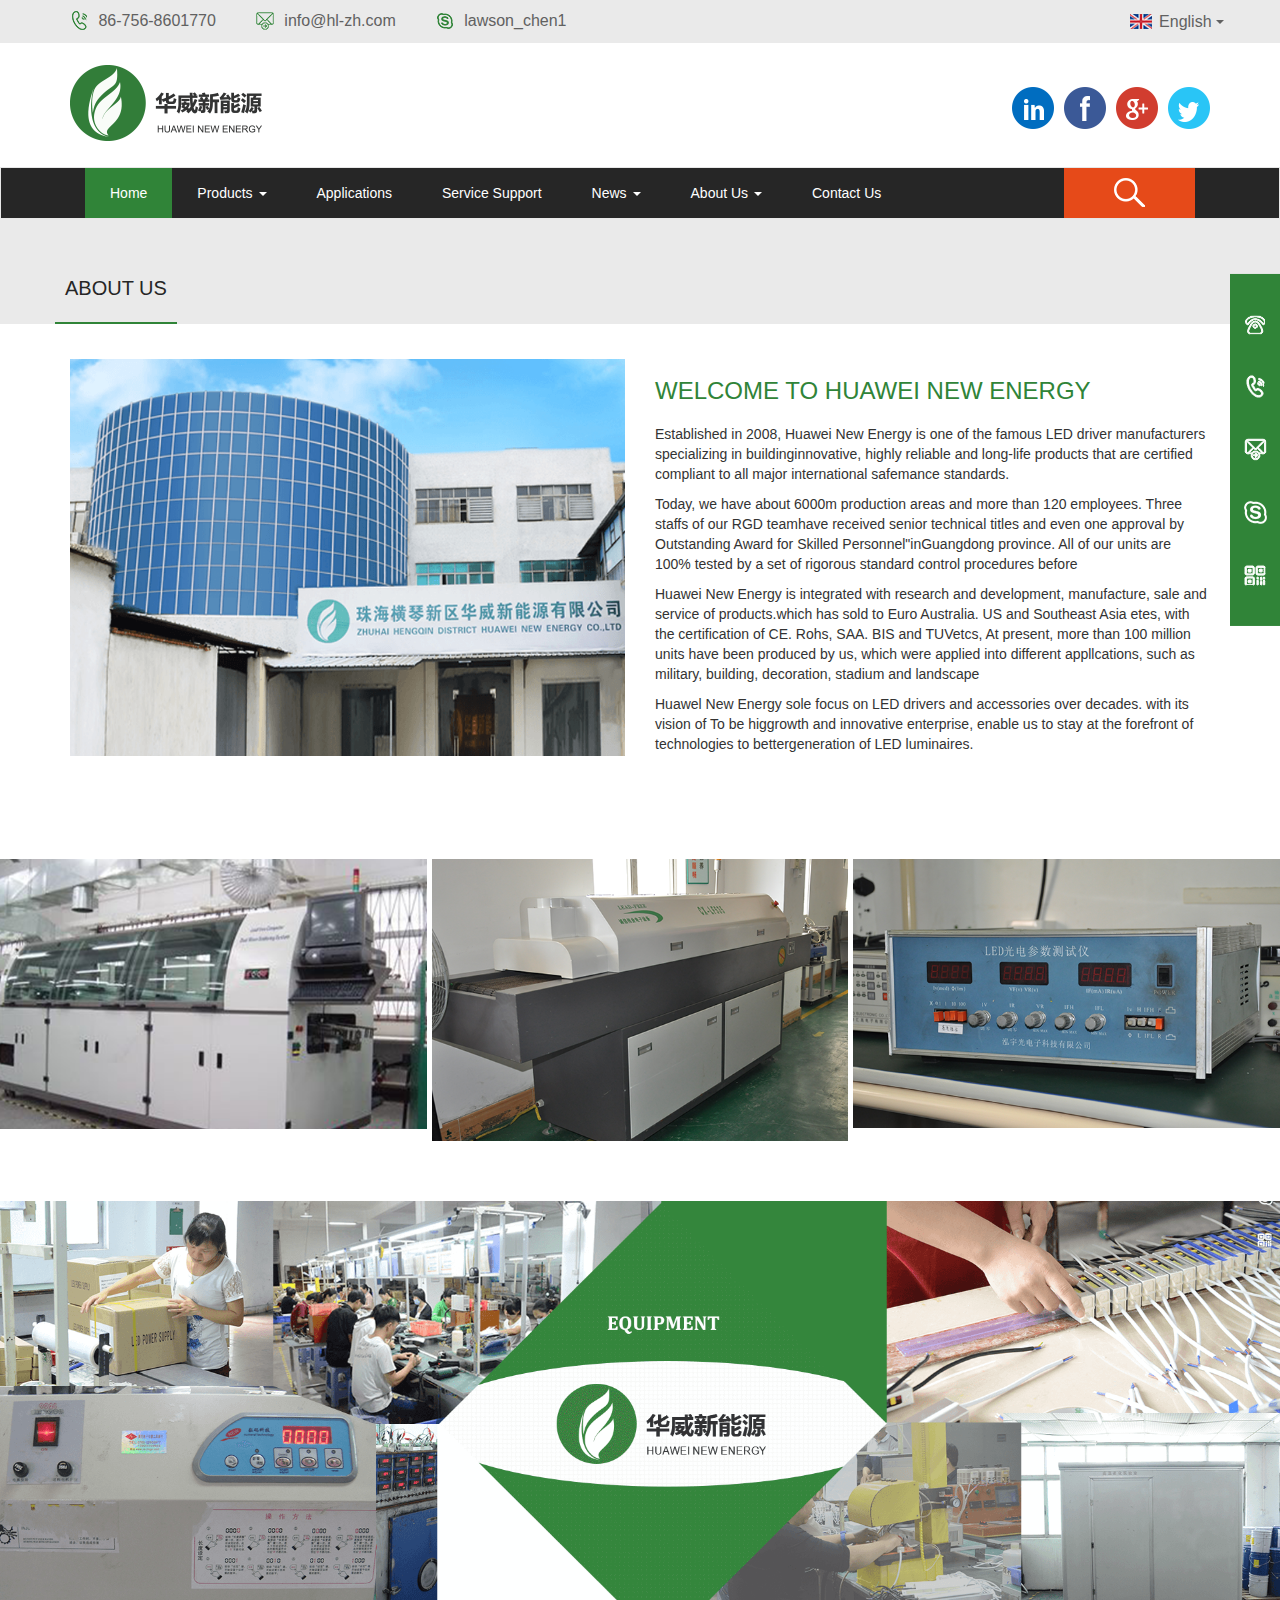
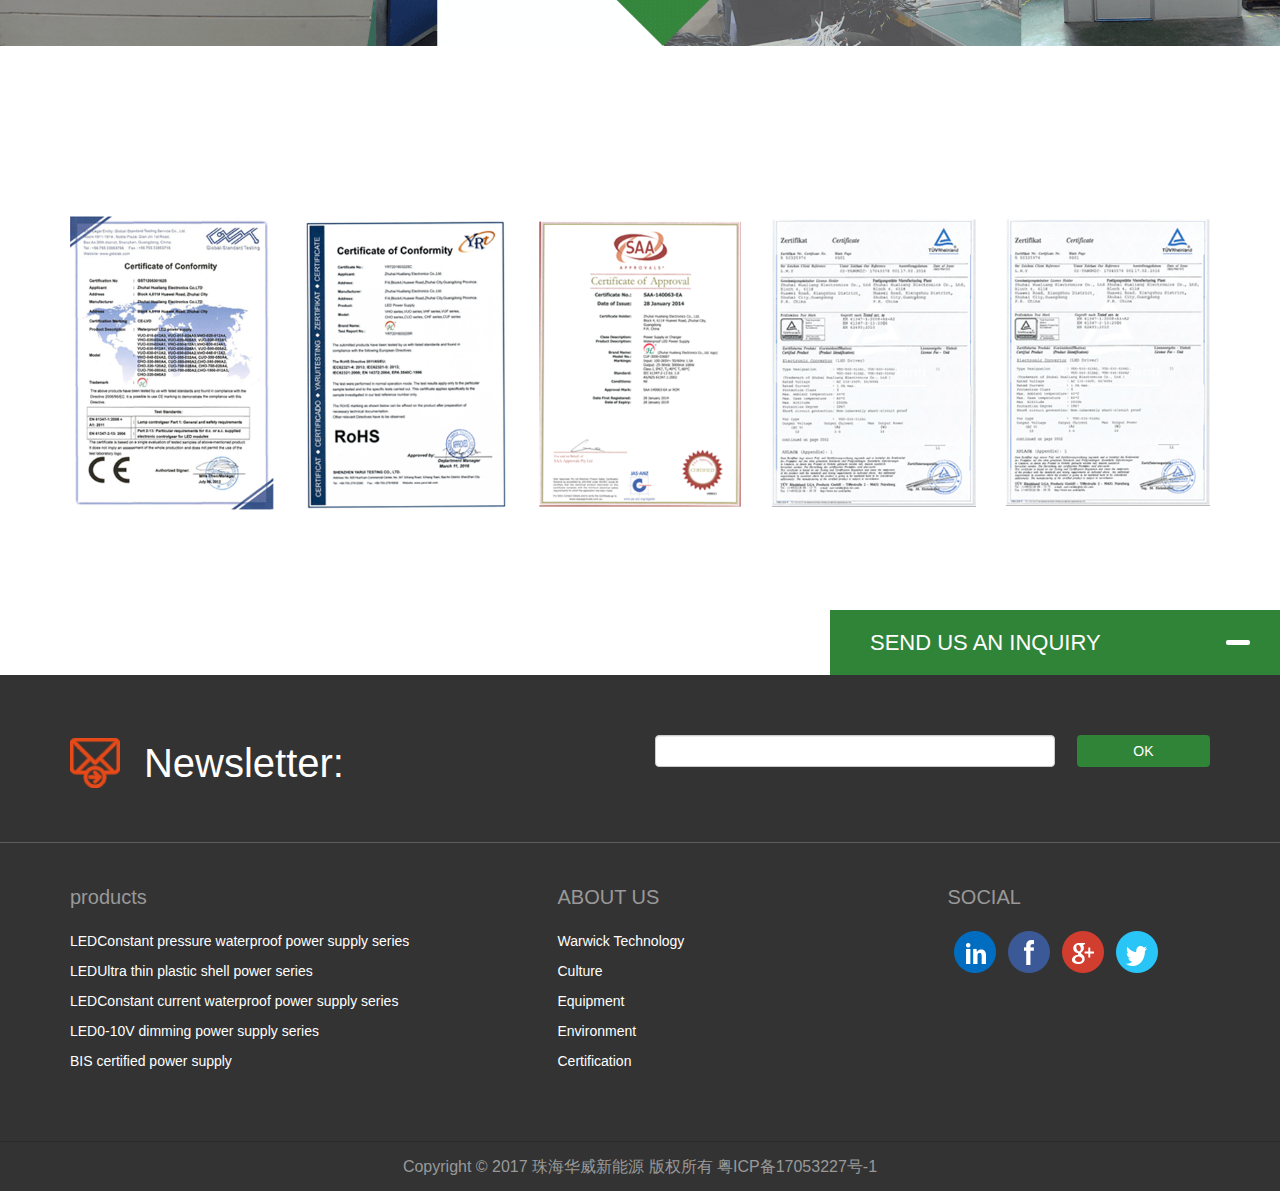
==== about.html @ cfc05d2d "update style" ====
<!DOCTYPE html>
<html lang="en">
<head>
    <meta charset="UTF-8">
    <title>华威斯能源-关于我们</title>
    <meta name="keywords" content="" />
    <meta name="description" content="" />
    <meta http-equiv="X-UA-Compatible" content="Chrome=1,IE=Edge" />
    <meta name="viewport" content="width=device-width,initial-scale=1.0,maximum-scale=1.0,user-scalable=no" />
    <link rel="stylesheet" href="images/css/bootstrap.min.css" />
    <link rel="stylesheet" href="images/css/style.css" />
</head>
<body>
    <div class="wrap">
        <!-- 头部 -->
        <div class="header">
            <div class="top">
                <div class="container">
                    <div class="row">
                        <div class="col-sm-8">
                            <ul class="menu">
                                <li>
                                    <img src="images/icon-tel.png" alt="">
                                    <a href="tel:86-756-8601770">86-756-8601770</a>
                                </li>
                                <li>
                                    <img src="images/icon-email.png" alt="">
                                    <a href="mailto:info@hl-zh.com">info@hl-zh.com</a>
                                </li>
                                <li>
                                    <img src="images/icon-lawson.png" alt="">
                                    <a href="#">lawson_chen1</a>
                                </li>
                            </ul>
                        </div>
                        <div class="dropdown hidden-xs">
                            <button type="button" class="btn dropdown-toggle" id="dropdownMenu1" data-toggle="dropdown">
                                <img src="images/icon-english.png" alt=""> <span class="text">English</span> <span class="caret"></span>
                            </button>
                            <ul class="dropdown-menu" role="menu" aria-labelledby="dropdownMenu1">
                                <li role="presentation">
                                    <a role="menuitem" tabindex="-1" href="#">Chinese</a>
                                </li>
                            </ul>
                        </div>
                    </div>
                </div>
            </div>
            <div class="logo-box">
                <div class="container">
                    <div class="row">
                        <div class="col-sm-6 logo hidden-xs">
                            <img src="images/logo.png" alt="" />
                        </div>
                        <div class="col-sm-6 icons">
                            <ul>
                                <li>
                                    <a href="https://www.instagram.com/madlyautoparts/"><img src="images/icon-in.png" alt=""></a>
                                </li>
                                <li>
                                    <a href="https://www.facebook.com/sharer/sharer.php?u=http://madly.cn/"><img src="images/icon-f.png" alt=""></a>
                                </li>
                                <li>
                                    <a href="https://plus.google.com/share?url=http://madly.cn/"><img src="images/icon-g.png" alt=""></a>
                                </li>
                                <li>
                                    <a href="https://twitter.com/home?status=Madly%20http://madly.cn/"><img src="images/icon-t.png" alt=""></a>
                                </li>
                            </ul>
                        </div>
                    </div>
                </div>
            </div>
            <nav class="navbar navbar-default" role="navigation">
                <div class="container"> 
                <div class="navbar-header">
                    <button type="button" class="navbar-toggle" data-toggle="collapse" data-target="#example-navbar-collapse">
                        <span class="sr-only">切换导航</span>
                        <span class="icon-bar"></span>
                        <span class="icon-bar"></span>
                        <span class="icon-bar"></span>
                    </button>
                    <a class="navbar-brand visible-xs" href="/">
                        <img src="images/logo.png" alt="">
                    </a>
                </div>
                <div class="collapse navbar-collapse" id="example-navbar-collapse">
                    <ul class="nav navbar-nav">
                        <li class="active"><a href="index.html">Home</a></li>
                        <li class="dropdown">
                            <a href="product.html" class="dropdown-toggle" data-toggle="dropdown">
                                Products <b class="caret"></b>
                            </a>
                            <ul class="dropdown-menu">
                                <li><a href="product.html">Products</a></li>
                                <li><a href="product.html">Products</a></li>
                            </ul>
                        </li>
                        <li><a href="application.html">Applications</a></li>
                        <li><a href="service.html">Service Support</a></li>
                        <li class="dropdown">
                            <a href="news.html" class="dropdown-toggle" data-toggle="dropdown">
                                    News <b class="caret"></b>
                            </a>
                            <ul class="dropdown-menu">
                                <li><a href="news.html">News</a></li>
                                <li><a href="news.html">News</a></li>
                            </ul>
                        </li>
                        <li class="dropdown">
                            <a href="about.html" class="dropdown-toggle" data-toggle="dropdown">
                                    About Us <b class="caret"></b>
                            </a>
                            <ul class="dropdown-menu">
                                <li><a href="about.html">About Us</a></li>
                                <li><a href="about.html">About Us</a></li>
                            </ul>
                        </li>
                        <li><a href="contact.html">Contact Us</a></li>
                    </ul>
                    <button class="search">
                        <img src="images/icon-search.png" alt="">
                    </button>
                </div>
                </div>
            </nav>
        </div>
        <!-- 主体 -->
        <div class="main">
            <div class="ad">
                <div class="container">
                    <div class="row">
                        <div class="title">ABOUT US</div>
                    </div>
                </div>
            </div>
            <div class="aboutus container">
                <div class="row">
                    <div class="col-sm-6">
                        <img src="images/about-pic.png" alt="">
                    </div>
                    <div class="col-sm-6">
                        <p class="title">WELCOME TO HUAWEI NEW ENERGY</p>
                        <p>Established in 2008, Huawei New Energy is one of the famous LED driver manufacturers specializing in buildinginnovative, highly reliable and long-life products that are certified compliant to all major international safemance standards.</p>
                        <p>Today, we have about 6000m production areas and more than 120 employees. Three staffs of our RGD teamhave received senior technical titles and even one approval by Outstanding Award for Skilled Personnel"inGuangdong province. All of our units are 100% tested by a set of rigorous standard control procedures before</p>
                        <p>Huawei New Energy is integrated with research and development, manufacture, sale and service of products.which has sold to Euro Australia. US and Southeast Asia etes, with the certification of CE. Rohs, SAA. BIS and TUVetcs, At present, more than 100 million units have been produced by us, which were applied into different appllcations, such as military, building, decoration, stadium and landscape</p>
                        <p>Huawel New Energy sole focus on LED drivers and accessories over decades. with its vision of To be higgrowth and innovative enterprise, enable us to stay at the forefront of technologies to bettergeneration of LED luminaires.</p>
                    </div>
                </div>
            </div>
            <div class="products">
                <div class="pics">
                    <div class="col-xs-12 col-sm-4">
                        <a href="product-list.html">
                            <img src="images/about-pic2.png" alt="">
                        </a>
                    </div>
                    <div class="col-xs-12 col-sm-4">
                        <a href="product-list.html">
                            <img src="images/about-pic3.png" alt="">
                        </a>
                    </div>
                    <div class="col-xs-12 col-sm-4">
                        <a href="product-list.html">
                            <img src="images/about-pic4.png" alt="">
                        </a>
                    </div>
                </div>
                <div class="col-xs-12">
                    <img src="images/about-pic5.png" alt="">
                </div>
            </div>
            <div class="about">
                <div class="container">
                    <ul class="row">
                        <li class="col-xs-6 col-2">
                            <img src="images/cert-1.png" alt="">
                        </li>
                        <li class="col-xs-6 col-2">
                            <img src="images/cert-2.png" alt="">
                        </li>
                        <li class="col-xs-6 col-2">
                            <img src="images/cert-3.png" alt="">
                        </li>
                        <li class="col-xs-6 col-2">
                            <img src="images/cert-4.png" alt="">
                        </li>
                        <li class="col-xs-6 col-2">
                            <img src="images/cert-5.png" alt="">
                        </li>
                    </ul>
                </div>
            </div>
        </div>
        <!-- 底部 -->
        <div class="footer">
            <!-- 左侧栏 -->
            <div class="slider">
                <ul>
                    <li>
                       <a href="tel:86-756-8601770"><img src="images/icon-tels.png" alt=""></a>
                    </li>
                    <li>
                        <a href="tel:86-756-8601770"><img src="images/icon-phone.png" alt=""></a>
                    </li>
                    <li>
                        <a href=""><img src="images/icon-letters.png" alt=""></a>
                    </li>
                    <li>
                        <a href=""><img src="images/icon-son.png" alt=""></a>
                    </li>
                    <li>
                        <a href=""><img src="images/icon-code.png" alt=""></a>
                    </li>
                </ul>
            </div>
            <!-- 留言框 -->
            <div class="message">
                <div class="header">
                    <span>SEND US AN INQUIRY</span>
                    <span class="icon"></span>
                </div>
                <div class="main">
                    <p>We will contact you us soon as possiblel!</p>
                    <form action="">
                        <input type="text" name="email" class="form-control" placeholder="email*" />
                        <input type="text" name="phone" class="form-control" placeholder="phone" />
                        <input type="text" name="message" class="form-control" placeholder="message*" />
                        <input type="submit" class="btn btn-default" value="SEND MESSAGE" />
                    </form>
                </div>
            </div>
            <div class="top">
                <div class="container">
                    <div class="row">
                        <div class="col-sm-6">
                            <img src="images/icon-letter.png" alt="">
                            <span>Newsletter:</span>
                        </div>
                        <div class="col-sm-6">
                            <form action="">
                                <input type="text" class="form-control" />
                                <input type="submit" class="btn btn-default" value="OK" />
                            </form>
                        </div>
                    </div>
                </div>
            </div>
            <div class="bom container">
                <div class="row">
                    <div class="col-sm-5">
                        <div class="title">products</div>
                        <p>LEDConstant pressure waterproof power supply series</p>
                        <p>LEDUltra thin plastic shell power series</p>
                        <p>LEDConstant current waterproof power supply series</p>
                        <p>LED0-10V dimming power supply series</p>
                        <p>BIS certified power supply</p>
                    </div>
                    <div class="col-sm-4">
                        <div class="title">ABOUT US</div>
                        <a href="">Warwick Technology</a>
                        <a href="">Culture</a>
                        <a href="">Equipment</a>
                        <a href="">Environment</a>
                        <a href="">Certification</a>
                    </div>
                    <div class="col-sm-3">
                        <div class="title">SOCIAL</div>
                        <ul>
                            <li>
                                <a href="https://www.instagram.com/madlyautoparts/"><img src="images/icon-in.png" alt=""></a>
                            </li>
                            <li>
                                <a href="https://www.facebook.com/sharer/sharer.php?u=http://madly.cn/"><img src="images/icon-f.png" alt=""></a>
                            </li>
                            <li>
                                <a href="https://plus.google.com/share?url=http://madly.cn/"><img src="images/icon-g.png" alt=""></a>
                            </li>
                            <li>
                                <a href="https://twitter.com/home?status=Madly%20http://madly.cn/"><img src="images/icon-t.png" alt=""></a>
                            </li>
                        </ul>
                    </div>
                </div>
            </div>
            <div class="copyright">Copyright © 2017 珠海华威新能源 版权所有 粤ICP备17053227号-1</div>
        </div>
    </div>

    <script src="images/js/jquery.min.js"></script>
    <script src="images/js/bootstrap.min.js"></script>
    <script src="images/js/script.js"></script>
</body>
</html>
---- images/css/style.css ----
@charset 'utf8';

html,body{
    overflow-x: hidden
}
ul,li{
    margin: 0;
    padding: 0;
    list-style: none;
}
a:link,a:hover{
    text-decoration: none
}
a:hover{
    color: #308438 !important
}
img{
    max-width: 100%
}
button, input[type='submit']{
    border: none;
    outline: none !important
}
.wrap>.main{
    padding: 0 0 65px
}
.header, .wrap>.main, .footer{
    position: relative;
}
.header:after, .wrap>.main:after, .footer:after{
    clear: both;
    content: '';
    display: block;
}

/* header */
.header .top{
    width: 100%;
    background: #eaeaea;
}
.header .top .menu{
    overflow: hidden;
}
.header .menu li{
    float: left;
    font-size: 16px;
    line-height: 40px;
    padding-right: 40px
}
.header .menu li a{
    color: #616161;
    vertical-align: middle
}
.header .menu li img{
    width: 18px;
    margin: 0 6px 0 0;
    vertical-align: middle
}
.header .top .dropdown{
    float: right;
}
.header .dropdown .btn{
    padding: 0;
    color: #616161;
    font-size: 16px;
    background: none;
    line-height: 40px
}
.header .dropdown img{
    width: 22px;
    margin: 0 3px 0 0;
    vertical-align: middle
}
.header .dropdown .text{
    vertical-align: middle
}
.header .dropdown-menu{
    min-width: 115px;
}
.header .logo-box{
    width: 100%;
}
.header .logo-box .logo{
    margin: 22px 0 26px 0
}
.header .logo-box .icons{
    margin: 44px 0 0 0;
}
.header .logo-box .icons ul{
    display: flex;
    float: right;
}
.header .logo-box .icons li{
    margin: 0 0 0 10px
}
.navbar{
    margin: 0;
    border-radius: 0;
    background: #262626
}
.navbar .navbar-brand{
    padding: 5px 15px
}
.navbar .navbar-brand img{
    width: 55%
}
.navbar .navbar-nav>li>a{
    padding: 0 15px;
    color: #fff;
    line-height: 50px
}
.navbar .navbar-nav>li>a:hover{
    color: #fff !important
}
.navbar .search{
    float: right;
    height: 50px;
    padding: 0 50px;
    background: #e64a19
}

/* index */
.about{
    margin: 95px auto 100px
}
.about .tabs{
    margin: 0 0 20px;
    padding: 0 0 0 20px;
    background: #f4f4f4;
    border-left: 10px solid #308438
}
.about .tabs ul{
    display: flex
}
.about .tabs li{
    cursor: pointer;
    font-size: 16px;
    padding: 30px 70px
}
.about .tabs li.active{
    color: #fff;
    background: #308438
}
.about .content>ul>li{
    display: none
}
.about .content>ul>li.active{
    display: block
}
.about .content .intro{
    margin: 0 0 10px
}
.about .content .intro .title{
    font-size: 24px;
    color: #308438;
    font-weight: bold
}
.about .content .intro .desc{
    color: #333;
    font-size: 13px;
    line-height: 1.4em
}
.about .content .data{
    overflow: hidden;
    color: #308438;
    padding: 20px 34px;
    background: #f4f4f4;
    border-radius: 4px;
}
.about img{
    width: 100%
}
.about .data li{
    text-align: center;
    border-right: 1px solid #308438
}
.about .data li:last-child{
    border: none
}
.about .data .title{
    font-size: 25px;
    font-weight: bold
}
.about .data .title span{
    font-size: 14px
}
.about .data .desc{
    font-size: 12px
}
.product{
    margin: 0 0 195px
}
.product .container{
    position: relative;
}
.product .arrow{
    top: 50%;
    z-index: 99;
    height: 100%;
    display: -webkit-flex;
    display: -moz-flex;
    display: -ms-flex;
    display: flex;
    -webkit-align-items: center;
    -moz-align-items: center;
    -ms-align-items: center;
    align-items: center;
    position: absolute;
    -webkit-transform: translateY(-50%);
    -ms-transform: translateY(-50%);
    -o-transform: translateY(-50%);
    transform: translateY(-50%);
}
.product .prev{
    left: -50px
}
.product .next{
    right: -50px
}
.product .arrow img{
    width: 26px;
}
.product .menu .title{
    height: 105px;
    color: #fff;
    font-size: 22px;
    line-height: 105px;
    text-align: center;
    background: #308438
}
.product .menu ul{
    padding: 0 25px;
    border: 1px solid #ccc
}
.product .menu li{
    width: 100%;
    height: 84px;
    line-height: 85px;
    border-bottom: 1px solid #ccc
}
.product .menu li a{
    font-size: 18px;
    color: #333;
}
.product .owl .content{
    padding: 20px;
    font-size: 16px;
    overflow: hidden;
    background: #fff;
    border-top: 2px solid #308438
}
.product .owl .content .title{
    color: #000;
    margin: 0 0 12px;
}
.product .owl .content .desc{
    color: #308438;
    margin: 0 0 12px;
}
.product .owl .content .more{
    float: right;
}
.product .owl li{
    margin: 0 7px;
    cursor: pointer;
    -webkit-transition: .3s transform;
    -moz-transition: .3s transform;
    -ms-transition: .3s transform;
    transition: .3s transform
}
.product .owl li:hover{
    -webkit-transform: scale(1.04);
    -moz-transform: scale(1.04);
    -ms-transform: scale(1.04);
    transform: scale(1.04);
    -webkit-box-shadow: rgba(0,0,0,.1) 0px 0px 15px 5px;
    -ms-box-shadow: rgba(0,0,0,.1) 0px 0px 15px 5px;
    box-shadow: rgba(0,0,0,.1) 0px 0px 15px 5px;
}
.product .col-sm-8{
    padding: 0
}
.owl-carousel .owl-wrapper-outer{
    padding: 15px
}
.pictures {
    overflow: hidden;
}
.pictures li{
    padding: 0;
    -webkit-transition: .3s all;
    -moz-transition: .3s all;
    -ms-transition: .3s all;
    transition: .3s all
}
.pictures li:hover{
    -webkit-transform: scale(1.04);
    -moz-transform: scale(1.04);
    -ms-transform: scale(1.04);
    transform: scale(1.04);
}
.pictures li:nth-of-type(2){
    padding: 0 10px
}
.news{
    margin: 0 0 120px;
    padding: 170px 0 140px;
    background: url('../news-bg.png') center center no-repeat;
    background-size: cover;
}
.page-title{
    padding: 0 0 12px;
    margin: 0 0 45px;
    font-size: 36px;
    color: #308438;
    font-weight: bold;
    position: relative;
    text-align: center
}
.page-title:after{
    left: 50%;
    bottom: 0;
    content: '';
    width: 45px;
    height: 2px;
    display: block;
    background: #308438;
    position: absolute;
    -webkit-transform: translateX(-50%);
    -ms-transform: translateX(-50%);
    transform: translateX(-50%);
}
.news li .intro{
    padding: 25px 15px;
    -webkit-transition: .3s all;
    -moz-transition: .3s all;
    -ms-transition: .3s all;
    transition: .3s all
}
.news li:hover .intro{
    background: #fff;
    -webkit-box-shadow: rgba(0,0,0,.1) 0px 0px 15px 5px;
    -ms-box-shadow: rgba(0,0,0,.1) 0px 0px 15px 5px;
    box-shadow: rgba(0,0,0,.1) 0px 0px 15px 5px;
}
.news li .title{
    font-size: 16px;
    color: #308438;
    line-height: 22px;
    margin: 0 0 10px;
}
.news li .desc{
    color: #666;
    font-size: 14px;
    line-height: 18px;
}
.news li .pic{
    position: relative;
}
.news li .date{
    top: 0;
    right: 0;
    z-index: 9;
    font-size: 14px;
    color: #fff;
    padding: 10px 15px;
    position: absolute;
    background: #308438
}
.faq{
    margin: 0 0 60px
}
.faq li{
    margin: 0 0 20px
}
.faq li .Q{
    color: #333;
    height: 60px;
    display: flex;
    align-items: center;
    line-height: 60px;
    font-size: 18px;
    -webkit-transition: .3s all;
    -moz-transition: .3s all;
    -ms-transition: .3s all;
    transition: .3s all;
    background: #f5f5f5;
    border: 1px solid #333
}
.faq li .Q .content{
    overflow: hidden;
    text-overflow: ellipsis;
    white-space: nowrap;
}
.faq li .Q:hover{
    color: #fff;
    background: #333
}
.faq li .icon{
    color: #fff;
    min-width: 65px;
    height: 60px;
    margin: 0 20px 0 0;
    text-align: center;
    line-height: 60px;
    font-size: 24px;
    background: #308438;
    border-top-right-radius: 6px;
    border-bottom-right-radius: 6px;
}
.faq li .A{
    color: #333;
    display: flex;
    align-items: center;
    line-height: 22px;
    font-size: 16px;
    padding: 15px 0;
    background: #f5f5f5;
}
.faq .page-title{
    margin: 0 0 8px
}
.faq .more{
    display: block;
    margin: 0 15px 15px;
    text-align: right;
    font-size: 18px;
    color: #308438;
}

/* footer */
.footer{
    padding: 60px 0 0;
    background: #333;
}
.footer .top{
    padding: 0 0 50px;
    border-bottom: 1px solid #5d5d5d;
}
.footer .top img{
    width: 50px;
    margin: 0 20px 0 0;
    vertical-align: middle;
}
.footer .top span{
    color: #fff;
    font-size: 40px;
    vertical-align: middle;
}
.footer .top input[type='text']{
    width: 72%;
    height: 32px;
    float: left;
}
.footer .top input[type='submit']{
    width: 24%;
    color: #fff;
    float: right;
    background: #308438;
}
.footer .bom {
    margin: 40px auto 60px;
}
.footer .bom .title{
    color: #999;
    font-size: 20px;
    margin: 0 0 20px;
}
.footer .bom p,.footer .bom a{
    color: #fff;
    display: block;
    font-size: 14px;
    margin: 0 0 10px;
}
.footer .bom ul{
    overflow: hidden;
}
.footer .bom li{
    float: left;
    margin: 0 6px;
}
.footer .copyright{
    color: #999;
    height: 50px;
    font-size: 16px;
    line-height: 50px;
    text-align: center;
    border-top: 1px solid #2b2b2b;
}

/* common */
.slider{
    top: 50%;
    right: 0;
    width: 50px;
    z-index: 9999;
    position: fixed;
    padding: 40px 0 0;
    -webkit-transform: translateY(-50%);
    -ms-transform: translateY(-50%);
    -o-transform: translateY(-50%);
    transform: translateY(-50%);
    background-color: #308438
}
.slider li{
    cursor: pointer;
    margin: 0 0 40px;
    text-align: center;
}
.message{
    right: 0;
    bottom: 100%;
    z-index: 999;
    width: 450px;
    position: absolute;
}
.message .header{
    width: 100%;
    height: 65px;
    text-indent: 40px;
    line-height: 65px;
    position: relative;
    background-color: #308438;
}
.message .header span{
    color: #fff;
    font-size: 22px;
}
.message .header .icon{
    top: 50%;
    width: 24px;
    right: 30px;
    height: 5px;
    cursor: pointer;
    margin-top: -2px;
    background: #fff;
    position: absolute;
    border-radius: 2px;
}
.message .main{
    display: none;
    overflow: hidden;
    background: #f7f7f7;
    padding: 25px 45px 66px;
}
.message .main p{
    color: #999;
    font-size: 18px;
    margin: 0 0 25px;
}
.message .main input[type='text']{
    width: 100%;
    height: 45px;
    color: #666;
    border: none;
    margin: 0 0 20px;
    font-size: 18px;
    text-indent: 24px;
    background: #fff;
}
.message .main input::-webkit-input-placeholder{
    color: #ccc;
}
.message .main input:-moz-input-placeholder{
    color: #ccc;
}
.message .main input:-ms-input-placeholder{
    color: #ccc;
}
.message .main input:-o-input-placeholder{
    color: #ccc;
}
.message .main input:input-placeholder{
    color: #ccc;
}
.message .main input[type='submit']{
    width: 180px;
    height: 45px;
    color: #fff;
    float: right;
    font-size: 18px;
    background: #308438;
}
.main>.ad{
    overflow: hidden;
    padding: 55px 0 0;
    background: #eaeaea;
}
.main>.ad .title{
    float: left;
    color: #262626;
    font-size: 20px;
    padding: 0 10px 20px;
    border-bottom: 2px solid #308438;
}
.main>.ad .address{
    float: right;
    font-size: 18px;
}
.main>.ad .address img{
    width: 18px;
    height: 16px;
    margin: 0 2px 0 0;
    vertical-align: middle;
}
.main>.ad .address a{
    color: #666;
    vertical-align: middle;
}
.main>.ad .address span{
    color: #666;
    margin: 0 0 0 5px;
    vertical-align: middle;
}
.main>.ad .address .active{
    color: #308438;
}
.other{
    padding: 70px 15px 200px
}
.left-menu .title{
    width: 100%;
    color: #fff;
    height: 100px;
    font-size: 22px;
    text-indent: 20px;
    line-height: 100px;
    background: #308438;
}
.left-menu li:not(:first-child){
    padding: 0 12px;
    font-size: 18px;
    overflow: hidden;
    border-right: 1px solid #ccc;
    border-left: 1px solid #ccc
}
.left-menu li .box{
    width: 100%;
    padding: 25px 0;
    display: block;
    overflow: hidden;
    border-bottom: 1px solid #ccc
}
.left-menu li:last-child{
    border-bottom: 1px solid #ccc
}
.left-menu li:last-child .box{
    border: none
}
.left-menu li a{
    color: #333
}
.left-menu .active{
    position: relative;
}
.left-menu .active:before{
    left: 0;
    top: 0;
    width: 5px;
    height: 100%;
    content: '';
    position: absolute;
    background: #308438
}
.left-menu .active a{
    float: left;
    color: #308438
}
.left-menu .active img{
    float: right;
    margin: 6px 0 0
}

/* about */
.aboutus{
    margin: 35px auto 95px
}
.aboutus img{
    width: 100%
}
.aboutus .title{
    font-size: 24px;
    color: #308438;
    margin: 15px 0
}
.aboutus p{
    color: #333;
    font-size: 14px
}
.products{
    overflow: hidden;
    margin: 0 0 170px
}
.products img{
    width: 100%
}
.products .pics{
    overflow: hidden;
    margin: 0 0 60px
}
.products .col-sm-4, .products .col-xs-12{
    padding: 0
}
.products .col-sm-4:nth-of-type(2){
    padding: 0 5px
}

/* application */
.app-list{
    padding: 75px 0 160px
}
.app-list li img{
    width: 100%
}
.app-list li .title{
    color: #333;
    font-size: 20px;
    margin: 35px 0;
    text-align: center;
}
.app-list li:hover .title{
    color: #308438
}

/* contact */
.contact{
    margin: 0 0 50px
}
.contact .row{
    border: 2px solid #f5f5f5
}
.contact .row>.title{
    color: #000;
    font-size: 20px;
    margin: 0 0 30px
}
.contact .row>.title:after{
    content: '';
    width: 20px;
    height: 2px;
    display: block;
    margin: 10px 0 0;
    background: #000;
}
.contact .way .sm{
    margin: 0 0 15px;
    overflow: hidden
}
.contact .way .big{
    overflow: hidden;
    margin: 0 0 65px
}
.contact .way .col-sm-6{
    padding: 0 10px
}
.contact .way .box{
    font-size: 16px;
    color: #308438;
    padding: 20px 30px;
    position: relative;
    border: 1px solid #ccc
}
.contact .way .box a{
    color: #308438
}
.contact .way .box:after{
    top: 50%;
    left: 0;
    width: 7px;
    content: '';
    height: 40px;
    display: block;
    position: absolute;
    background: #308438;
    -webkit-transform: translateY(-50%);
    -ms-transform: translateY(-50%);
    transform: translateY(-50%)
}
.contact .way .title{
    margin: 0 0 10px;
}
.contact .way .title img{
    margin: 0 8px 0 0;
    vertical-align: middle
}
.contact .way .title span{
    vertical-align: middle
}
.contact .leave .title{
    text-align: center;
    margin: 0 0 25px;
}
.contact .leave .title span{
    font-size: 24px;
    border-bottom: 1px solid #000
}
.contact .leave .textarea{
    margin: 25px 0 35px
}
.contact .leave label{
    color: #666;
    display: block;
    font-size: 16px;
    margin: 0 0 6px;
}
.contact .leave input, .contact .leave textarea{
    width: 100%;
    height: 40px;
    border: none;
    background: #f2f2f2
}
.contact .leave textarea{
    height: 85px;
    outline: none;
    resize: vertical
}
.contact .leave input[type='submit']{
    width: 265px;
    height: 50px;
    color: #fff;
    margin: 0 auto;
    display: block;
    text-align: center;
    border-radius: 8px;
    background: #e64a19
}

/* download */
.download ul{
    padding: 65px 50px 125px;
    box-shadow: rgba(0,0,0,.1) 0px 0px 15px 5px;
}
.download ul li{
    display: -webkit-flex;
    display: -ms-flex;
    display: flex;
    margin: 0 0 35px;
    padding: 0 0 10px;
    -webkit-align-items: center;
    -ms-align-items: center;
    align-items: center;
    border-bottom: 1px dashed #ccc
}
.download li .date{
    flex: 1.6;
    color: #333;
    padding: 0 0 0 3%
}
.download li .info{
    flex: 8;
    color: #000;
    font-size: 15px;
    padding: 20px;
    border-left: 1px solid #ccc;
    border-right: 1px solid #ccc
}
.download li .icon{
    flex: 1;
    height: 22px;
    text-align: center;
    background: url('../icon-download.png') center center no-repeat;
    background-size: 20px 22px
}
.download li .icon:hover{
    background: url('../icon-downloads.png') center center no-repeat;
}
.download li .date p{
    font-size: 18px;
    margin: 0 0 8px
}
.download li .date span{
    font-size: 12px
}

/* service */
.service ul{
    padding: 35px 0 70px;
    box-shadow: rgba(0,0,0,.1) 0px 0px 15px 5px;
}
.service ul li{
    margin: 0 0 50px;
}
.service li .Q{
    height: 60px;
    overflow: hidden;
    font-size: 20px;
    line-height: 60px;
    padding: 0 0 0 75px;
    background: #d5d5d5;
}
.service li .A{
    overflow: hidden;
    font-size: 16px;
    background: #f5f5f5;
    padding: 20px 0 25px 75px;
}
.service li span{
    color: #333;
    float: left;
}
.service li span:last-child{
    width: calc(100% - 100px)
}
.service li .icon{
    width: 65px;
    height: 60px;
    color: #fff;
    line-height: 60px;
    font-size: 24px;
    margin: 0 20px 0 0;
    text-align: center;
    background: #308438;
    border-top-left-radius: 6px;
    border-bottom-left-radius: 6px;
}

@media (max-width: 992px) {
    .navbar .navbar-nav>li>a{
        padding: 0 5px
    }
    .about .tabs li{
        padding: 20px 50px
    }
    .about-pic{
        text-align: center;
        margin: 0 0 20px;
    }
    .product .arrow{
        display: none;
    }
    .news{
        margin: 0 0 80px;
        padding: 100px 0 80px
    }
    .product{
        margin: 0 0 100px
    }
    .service li .Q{
        padding: 0 0 0 25px
    }
    .service li .A{
        padding: 10px 0 15px 25px
    }
}
@media (max-width: 1199px) {
    .product .prev{
        left: -5px
    }
    .product .next{
        right: -5px
    }
    .product .arrow img{
        width: 13px
    }
    .about .data .title{
        font-size: 18px
    }
    .about .content .intro .title{
        font-size: 20px
    }
    .about .content .intro .desc{
        font-size: 12px
    }
    .news li{
        margin: 0 0 15px
    }
}
@media (min-width: 1199px) {
    .navbar .navbar-nav>li>a{
        padding: 0 25px
    }
}
@media (min-width: 768px) {
    .about .col-2{
        width: 20%;
        float: left;
        padding: 0 15px;
    }
    .contact .way .box{
        margin: 0 0 15px
    }
    .contact .way .big .desc{
        height: 68px
    }
    .contact .row{
        padding: 35px 20px 65px;
    }
}
@media (min-width: 992px) {
    .contact .way .big .desc{
        height: 45px
    }
    .contact .row{
        padding: 55px 40px 85px;
    }
}
@media (max-width: 767px) {
    .header .logo-box .icons{
        margin: 10px 0;
        overflow: hidden;
    }
    .header .logo-box .icons img{
        width: 80%
    }
    .wrap>.main{
        padding: 0 0 50px
    }
    .about{
        margin: 25px 0 40px
    }
    .about .tabs{
        padding: 0 0 0 10px;
        border-left-width: 5px
    }
    .about .tabs li{
        font-size: 13px;
        padding: 10px 20px
    }
    .about .content .data{
        padding: 15px
    }
    .about .data li{
        margin: 0 0 10px
    }
    .about .data li:nth-of-type(2){
        border: none
    }
    .about .col-2{
        margin: 0 0 15px;
    }
    .main>.ad{
        padding: 20px 10px 0
    }
    .main>.ad .title{
        font-size: 13px;
        padding: 0 2px 10px;
    }
    .main>.ad .address{
        font-size: 13px
    }
    .main>.ad .address img{
        margin: 0;
        width: 16px;
        height: 14px;
    }
    .main>.ad .address span{
        margin: 0 0 0 2px
    }
    .slider{
        width: 40px;
        padding: 25px 0 0;
    }
    .slider li{
        margin: 0 0 25px
    }
    .message{
        width: 100%;
    }
    .message .header{
        height: 50px;
        line-height: 50px;
    }
    .message .header span{
        font-size: 18px
    }
    .message .main{
        padding: 15px 20px 30px
    }
    .message .main input[type='submit']{
        width: 155px;
        height: 40px;
        font-size: 16px;
    }
    .footer .top span{
        font-size: 22px
    }
    .footer .top img{
        width: 25px;
        margin: 0 5px 0 0
    }
    .footer .top .col-sm-6:first-child{
        margin: 0 0 20px;
    }
    .footer .bom{
        margin: 20px auto
    }
    .footer .bom .col-sm-4{
        margin: 0 0 20px;
    }
    .footer .bom .title{
        font-size: 16px;
        margin: 0 0 10px;
    }
    .footer .bom p, .footer .bom a{
        font-size: 12px;
    }
    .footer .bom img{
        width: 80%;
    }
    .footer .copyright{
        height: auto;
        padding: 10px 0;
        line-height: 20px;
        font-size: 12px;
    }
    .product{
        margin: 0 0 85px
    }
    .product .menu{
        margin: 0 0 20px
    }
    .product .menu .title{
        height: 60px;
        line-height: 60px;
        font-size: 20px
    }
    .product .menu li{
        height: 55px;
        line-height: 55px
    }
    .product .menu li a{
        font-size: 16px
    }
    .product .owl li{
        margin: 0
    }
    .owl-carousel .owl-wrapper-outer{
        padding: 0
    }
    .pictures li{
        margin: 0 0 15px
    }
    .pictures li:nth-of-type(2){
        padding: 0
    }
    .pictures li img{
        width: 100%
    }
    .news{
        margin: 0 0 30px;
        padding: 25px 0 50px
    }
    .news li .pic img{
        width: 100%
    }
    .news li .title{
        margin: 0 0 4px;
        font-size: 15px
    }
    .news li .desc, .news li .date{
        font-size: 12px
    }
    .page-title{
        font-size: 32px;
        padding: 0 0 8px;
    }
    .faq .more{
        font-size: 16px
    }
    .faq li .icon{
        font-size: 16px
    }
    .faq li .A{
        font-size: 13px
    }
    .header .menu li{
        line-height: 30px;
        font-size: 14px
    }
    .products{
        margin: 0 0 50px
    }
    .products .pics{
        margin: 0 0 20px
    }
    .products .pics .col-sm-4{
        padding: 0;
        margin: 0 auto 10px
    }
    .app-list{
        padding: 35px 0 50px
    }
    .app-list li .title{
        margin: 20px 0;
        font-size: 18px
    }
    .contact .row{
        padding: 35px 15px 50px
    }
    .contact .way .box{
        margin: 0 0 15px
    }
    .contact .way .col-sm-6{
        padding: 0
    }
    .contact .row>.title{
        font-size: 18px
    }
    .contact .leave li{
        padding: 0
    }
    .contact .leave .title span{
        font-size: 22px
    }
    .contact .leave input[type='submit']{
        width: 100%
    }
    .other{
        padding: 35px 15px 100px
    }
    .left-menu{
        padding: 0 15px 35px
    }
    .left-menu .title{
        height: 60px;
        line-height: 60px;
        font-size: 18px;
    }
    .left-menu li .box{
        padding: 15px 0;
        font-size: 16px
    }
    .download ul{
        padding: 25px 10px 40px
    }
    .download li .date{
        flex: 2;
        padding: 0;
        text-align: center;
    }
    .download li .icon{
        flex: 1.5
    }
    .download li .date p{
        font-size: 16px;
        margin: 0 0 4px
    }
    .download li .info{
        padding: 12px;
        font-size: 14px
    }
    .download ul li{
        margin: 0 0 15px
    }
    .service ul li{
        margin: 0 0 20px
    }
    .service li .Q{
        padding: 0;
        height: 40px;
        font-size: 16px;
        line-height: 40px;
    }
    .service li .A{
        font-size: 14px;
        padding: 10px 0 15px 0
    }
    .service li .icon{
        width: 45px;
        height: 40px;
        font-size: 18px;
        line-height: 40px;
    }
}
@media (max-width: 360px) {
    .about .tabs li{
        padding: 10px;
        font-size: 12px
    }
}
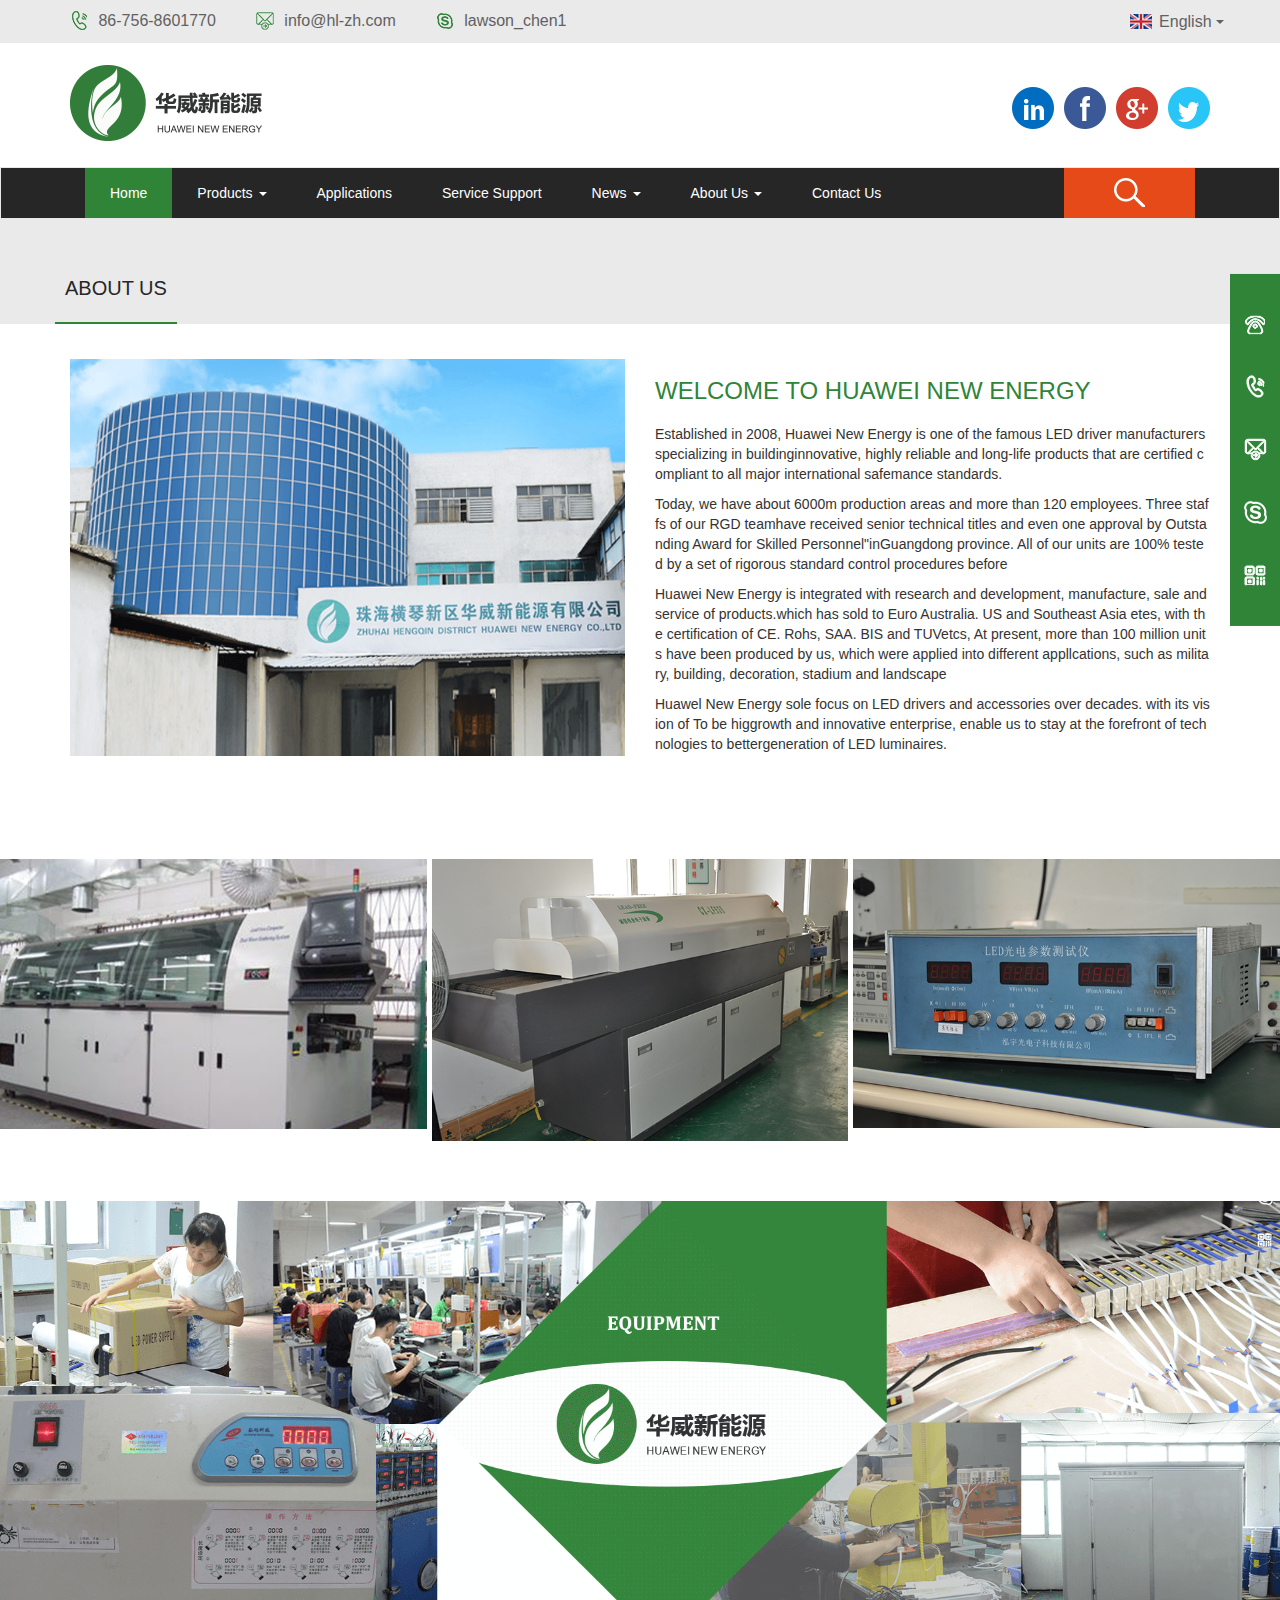
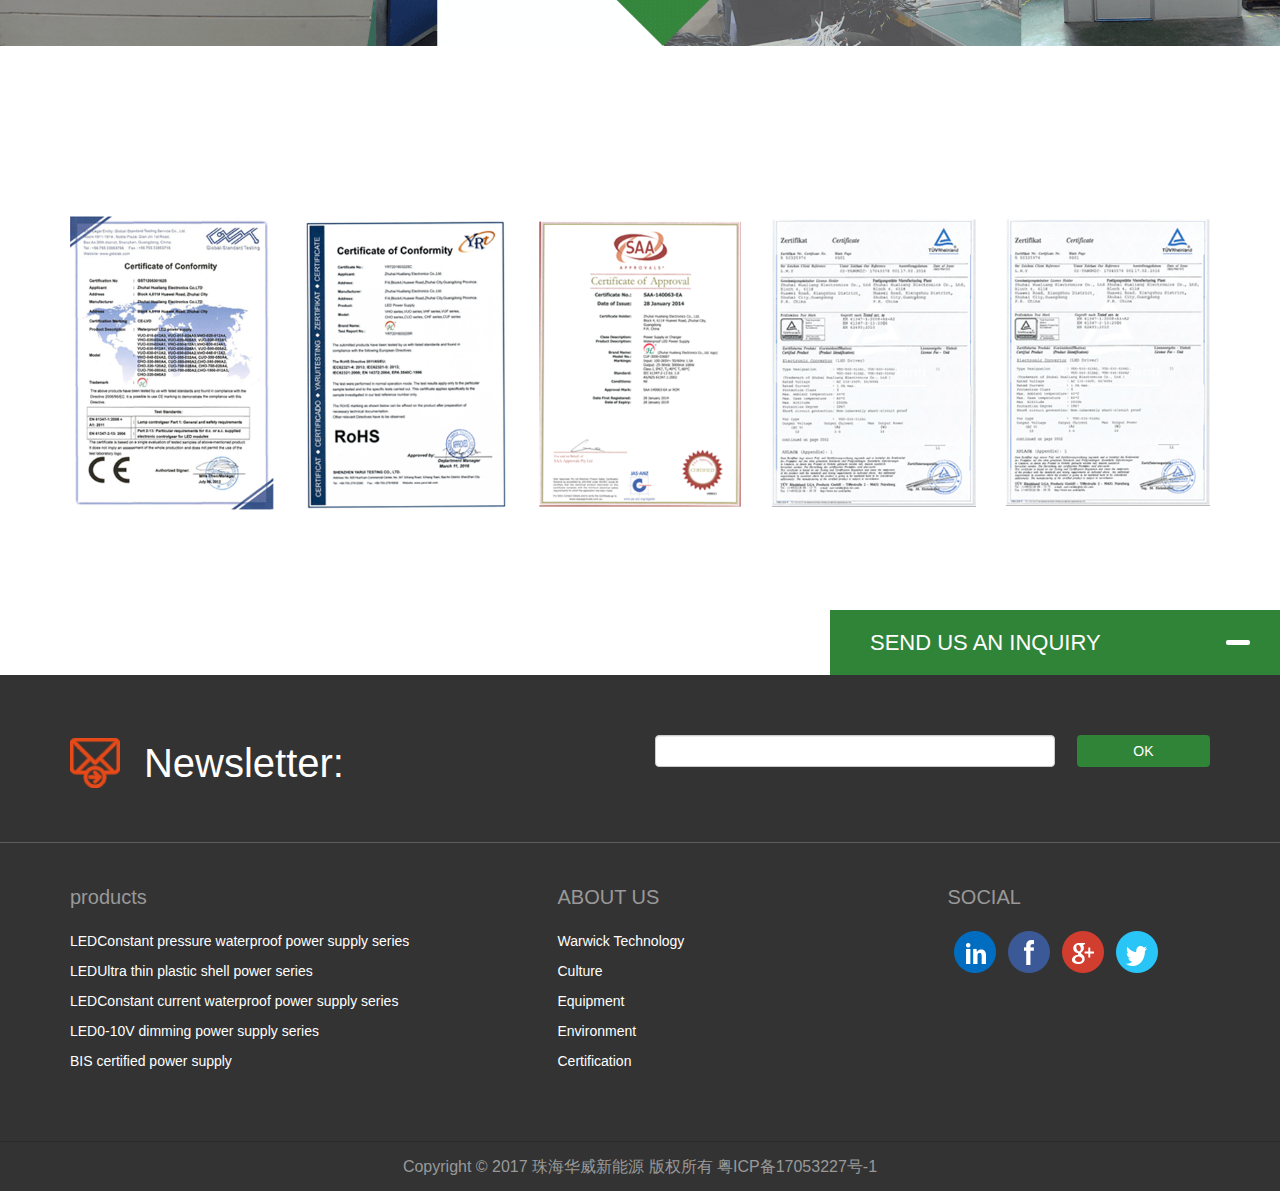
==== commit 6a4bda57: "update" ====
--- a/about.html
+++ b/about.html
@@ -81,19 +81,19 @@
                         <span class="icon-bar"></span>
                     </button>
                     <a class="navbar-brand visible-xs" href="/">
-                        <img src="images/logo.png" alt="">
+                        <img src="images/logo-sm.png" alt="">
                     </a>
                 </div>
                 <div class="collapse navbar-collapse" id="example-navbar-collapse">
                     <ul class="nav navbar-nav">
                         <li class="active"><a href="index.html">Home</a></li>
                         <li class="dropdown">
-                            <a href="product.html" class="dropdown-toggle" data-toggle="dropdown">
+                            <a href="product-list.html" class="dropdown-toggle" data-toggle="dropdown">
                                 Products <b class="caret"></b>
                             </a>
                             <ul class="dropdown-menu">
-                                <li><a href="product.html">Products</a></li>
-                                <li><a href="product.html">Products</a></li>
+                                <li><a href="product-list.html">Products</a></li>
+                                <li><a href="product-list.html">Products</a></li>
                             </ul>
                         </li>
                         <li><a href="application.html">Applications</a></li>
--- a/images/css/style.css
+++ b/images/css/style.css
@@ -1,7 +1,8 @@
 @charset 'utf8';
 
 html,body{
-    overflow-x: hidden
+    overflow-x: hidden;
+    word-break: break-all
 }
 ul,li{
     margin: 0;
@@ -621,22 +622,21 @@
 .left-menu .title{
     width: 100%;
     color: #fff;
-    height: 100px;
-    font-size: 22px;
-    text-indent: 20px;
-    line-height: 100px;
+    overflow: hidden;
+    text-align: center;
+    white-space: nowrap;
+    text-overflow: ellipsis;
     background: #308438;
 }
 .left-menu li:not(:first-child){
-    padding: 0 12px;
-    font-size: 18px;
-    overflow: hidden;
+    padding: 0 15px;
+    overflow: hidden;
+    position: relative;
     border-right: 1px solid #ccc;
     border-left: 1px solid #ccc
 }
 .left-menu li .box{
     width: 100%;
-    padding: 25px 0;
     display: block;
     overflow: hidden;
     border-bottom: 1px solid #ccc
@@ -650,8 +650,13 @@
 .left-menu li a{
     color: #333
 }
-.left-menu .active{
-    position: relative;
+.left-menu li img{
+    float: right;
+    margin: 6px 0 0
+}
+.left-menu li span{
+    display: inline-block;
+    width: calc(100% - 15px)
 }
 .left-menu .active:before{
     left: 0;
@@ -663,12 +668,7 @@
     background: #308438
 }
 .left-menu .active a{
-    float: left;
     color: #308438
-}
-.left-menu .active img{
-    float: right;
-    margin: 6px 0 0
 }
 
 /* about */
@@ -875,6 +875,8 @@
 /* service */
 .service ul{
     padding: 35px 0 70px;
+    -webkit-box-shadow: rgba(0,0,0,.1) 0px 0px 15px 5px;
+    -ms-box-shadow: rgba(0,0,0,.1) 0px 0px 15px 5px;
     box-shadow: rgba(0,0,0,.1) 0px 0px 15px 5px;
 }
 .service ul li{
@@ -914,6 +916,248 @@
     border-bottom-left-radius: 6px;
 }
 
+/* news */
+.news-list li{
+    display: flex;
+    margin: 0 0 45px;
+    padding: 0 0 50px;
+    border-bottom: 1px dashed #ccc
+}
+.news-list li .picture{
+    flex: 4;
+    min-width: 250px
+}
+.news-list li .picture img{
+    width: 100%
+}
+.news-list li .content{
+    flex: 6;
+    padding: 8px 25px;
+    -webkit-transition: .3s all;
+    -ms-transition: .3s all;
+    transition: .3s all;
+    max-width: calc(100% - 250px);
+}
+.news-list .content .title{
+    font-size: 20px;
+    color: #308438
+}
+.news-list .content .date{
+    color: #666;
+    font-size: 14px;
+    margin: 8px 0
+}
+.news-list .content .desc{
+    color: #666;
+    font-size: 16px;
+    word-break: break-all
+}
+.news-list li:hover .content{
+    background: #fff;
+    -webkit-box-shadow: rgba(0,0,0,.1) 0px 0px 15px 5px;
+    -ms-box-shadow: rgba(0,0,0,.1) 0px 0px 15px 5px;
+    box-shadow: rgba(0,0,0,.1) 0px 0px 15px 5px
+}
+
+/* product */
+.pro-menu .title{
+    width: 100%;
+    color: #fff;
+    overflow: hidden;
+    white-space: nowrap;
+    text-overflow: ellipsis;
+    text-align: center;
+    background: #308438
+}
+.pro-menu li .sub{
+    width: 100%;
+    text-align: center;
+    color: #308438;
+    background: #e2e2e2;
+    border-bottom: 1px solid #308438
+}
+.pro-menu .active .sub{
+    color: #fff;
+    border: none;
+    background: #262626
+}
+.pro-menu li span{
+    margin: 0 5px 0 0;
+    overflow: hidden;
+    white-space: nowrap;
+    text-overflow: ellipsis;
+    vertical-align: middle;
+    display: inline-block;
+    max-width: calc(100% - 60px);
+}
+.pro-menu li img{
+    vertical-align: middle
+}
+.pro-menu li .icon2{
+    display: none;
+}
+.pro-menu .tow li{
+    position: relative;
+}
+.pro-menu .tow li a{
+    color: #333;
+    font-size: 16px;
+}
+.pro-menu .tow li:hover .icon2{
+    display: inline-block
+}
+.pro-menu .tow li:hover .icon1{
+    display: none
+}
+.pro-menu .tow li:hover{
+    background: #f6f6f6
+}
+.pro-menu .tow li:hover>a{
+    color: #308438
+}
+.pro-menu .tow li:hover .menu{
+    display: block;
+}
+.pro-menu .tow .menu{
+    top: 0;
+    left: 100%;
+    z-index: 999;
+    width: 100%;
+    display: none;
+    overflow: auto;
+    max-height: 420px;
+    position: absolute;
+    background: #f6f6f6
+}
+.pro-menu .tow .menu li{
+    color: #666;
+    font-size: 16px;
+    text-indent: 45px;
+    border-bottom: 1px dashed #ccc
+}
+.pro-list li{
+    padding: 0 10px;
+    margin: 0 0 70px
+}
+.pro-list li>a{
+    display: block;
+    -webkit-box-shadow: rgba(0,0,0,.1) 0px 0px 25px 3px;
+    -ms-box-shadow: rgba(0,0,0,.1) 0px 0px 25px 3px;
+    box-shadow: rgba(0,0,0,.1) 0px 0px 25px 3px
+}
+.pro-list li .picture img{
+    width: 100%
+}
+.pro-list li .content{
+    padding: 20px;
+    background: #fff;
+    border-top: 1px solid #308438;
+    -webkit-box-shadow: rgba(0,0,0,.1) 0px 0px 25px 3px;
+    -ms-box-shadow: rgba(0,0,0,.1) 0px 0px 25px 3px;
+    box-shadow: rgba(0,0,0,.1) 0px 0px 25px 3px
+}
+.pro-list li .title{
+    color: #333;
+    font-size: 14px
+}
+.pro-list li .date{
+    color: #308438;
+    font-size: 16px;
+    margin: 10px 0 20px
+}
+.pro-list li .more{
+    width: 100%;
+    text-align: right;
+    display: inline-block;
+}
+.pro-list li .more img{
+    width: 60px
+}
+.pagination{
+    width: 100%;
+    display: -webkit-flex;
+    display: -ms-flex;
+    display: flex;
+    -webkit-justify-content: center;
+    -ms-justify-content: center;
+    justify-content: center
+}
+.togglepic{
+    overflow: hidden;
+}
+.togglepic img{
+    width: 100%
+}
+.togglepic .col-xs-3{
+    padding: 0
+}
+.togglepic .col-xs-3 img{
+    cursor: pointer;
+    margin: 0 0 24px
+}
+.togglepic .col-xs-3 img:last-child{
+    margin: 0
+}
+.togglepic .col-xs-3 .active{
+    border: 1px solid #308438
+}
+.pro-detail>.title{
+    font-size: 20px;
+    color: #308438;
+    margin: 65px 0 35px
+}
+.pro-detail .item{
+    overflow: hidden;
+    margin: 0 0 35px
+}
+.pro-detail .item .titles{
+    overflow: hidden;
+    margin: 0 0 20px
+}
+.pro-detail .item .titles .text{
+    height: 50px;
+    color: #000;
+    font-size: 20px;
+    line-height: 50px;
+    background: #f6f6f6;
+    border-left: 3px solid #308438
+}
+.pro-detail .item .titles .col-xs-8{
+    text-align: right
+}
+.pro-detail .item .content{
+    padding: 0 15px
+}
+.pro-detail .item p{
+    color: #666;
+    font-size: 16px
+}
+.pro-detail .item table{
+    margin: 30px 0 0
+}
+.pro-detail .item table td{
+    color: #666;
+    font-size: 14px;
+    border: 1px solid #5d5a5a;
+}
+.pro-detail .item .content img{
+    width: 100%;
+    margin: 25px 0 50px
+}
+.pro-detail .item .use{
+    border-radius: 6px;
+    border: 1px solid #ccc
+}
+.pro-detail .item .use .title{
+    color: #cc0000;
+    font-size: 16px;
+    margin: 0 0 15px
+}
+.pro-detail .item .use p{
+    color: #999;
+    font-size: 14px
+}
+
 @media (max-width: 992px) {
     .navbar .navbar-nav>li>a{
         padding: 0 5px
@@ -940,6 +1184,15 @@
     }
     .service li .A{
         padding: 10px 0 15px 25px
+    }
+    .news-list .content .title{
+        font-size: 16px
+    }
+    .news-list .content .date{
+        font-size: 12px
+    }
+    .news-list .content .desc{
+        font-size: 14px
     }
 }
 @media (max-width: 1199px) {
@@ -985,6 +1238,39 @@
     .contact .row{
         padding: 35px 20px 65px;
     }
+    .pro-menu .title{
+        font-size: 18px;
+        height: 80px;
+        line-height: 80px
+    }
+    .pro-menu li .sub{
+        height: 65px;
+        font-size: 16px;
+        line-height: 65px;
+    }
+    .pro-menu .tow li{
+        padding: 15px
+    }
+    .pro-menu .tow li a{
+        font-size: 14px
+    }
+    .left-menu .title{
+        height: 80px;
+        font-size: 18px;
+        line-height: 80px
+    }
+    .left-menu li .box{
+        padding: 15px 0
+    }
+    .left-menu li:not(:first-child){
+        font-size: 16px
+    }
+    .pro-detail .item .use{
+        padding: 15px 20px
+    }
+    .pro-detail .item table td{
+        padding: 8px 12px
+    }
 }
 @media (min-width: 992px) {
     .contact .way .big .desc{
@@ -992,6 +1278,36 @@
     }
     .contact .row{
         padding: 55px 40px 85px;
+    }
+    .pro-menu .title{
+        font-size: 22px;
+        height: 100px;
+        line-height: 100px
+    }
+    .pro-menu li .sub{
+        height: 75px;
+        font-size: 18px;
+        line-height: 75px;
+    }
+    .pro-menu .tow li{
+        padding: 20px
+    }
+    .left-menu .title{
+        height: 100px;
+        font-size: 22px;
+        line-height: 100px
+    }
+    .left-menu li .box{
+        padding: 25px 0
+    }
+    .left-menu li:not(:first-child){
+        font-size: 18px
+    }
+    .pro-detail .item .use{
+        padding: 30px 40px
+    }
+    .pro-detail .item table td{
+        padding: 10px 15px
     }
 }
 @media (max-width: 767px) {
@@ -1261,6 +1577,56 @@
         font-size: 18px;
         line-height: 40px;
     }
+    .news-list li{
+        display: block;
+        margin: 0 0 15px;
+        padding: 0 0 20px
+    }
+    .news-list li .picture, .news-list li .content{
+        width: 100%;
+        max-width: 100%
+    }
+    .news-list li .content{
+        padding: 10px
+    }
+    .pro-list li{
+        padding: 0;
+        margin: 0 0 20px
+    }
+    .pro-menu {
+        margin: 0 0 25px
+    }
+    .pro-menu .title{
+        height: 55px;
+        font-size: 16px;
+        line-height: 55px
+    }
+    .pro-menu li .sub{
+        height: 45px;
+        font-size: 16px;
+        line-height: 45px;
+    }
+    .pro-menu .tow li{
+        padding: 10px
+    }
+    .pro-menu .tow .menu{
+        left: 0;
+        max-width: 320px;
+        position: relative
+    }
+    .pro-detail>.title{
+        font-size: 18px
+    }
+    .pro-detail .item table td{
+        font-size: 12px;
+        padding: 5px 6px
+    }
+    .pro-detail .item .use{
+        padding: 10px 15px
+    }
+    .pro-detail .item .content{
+        padding: 0
+    }
 }
 @media (max-width: 360px) {
     .about .tabs li{
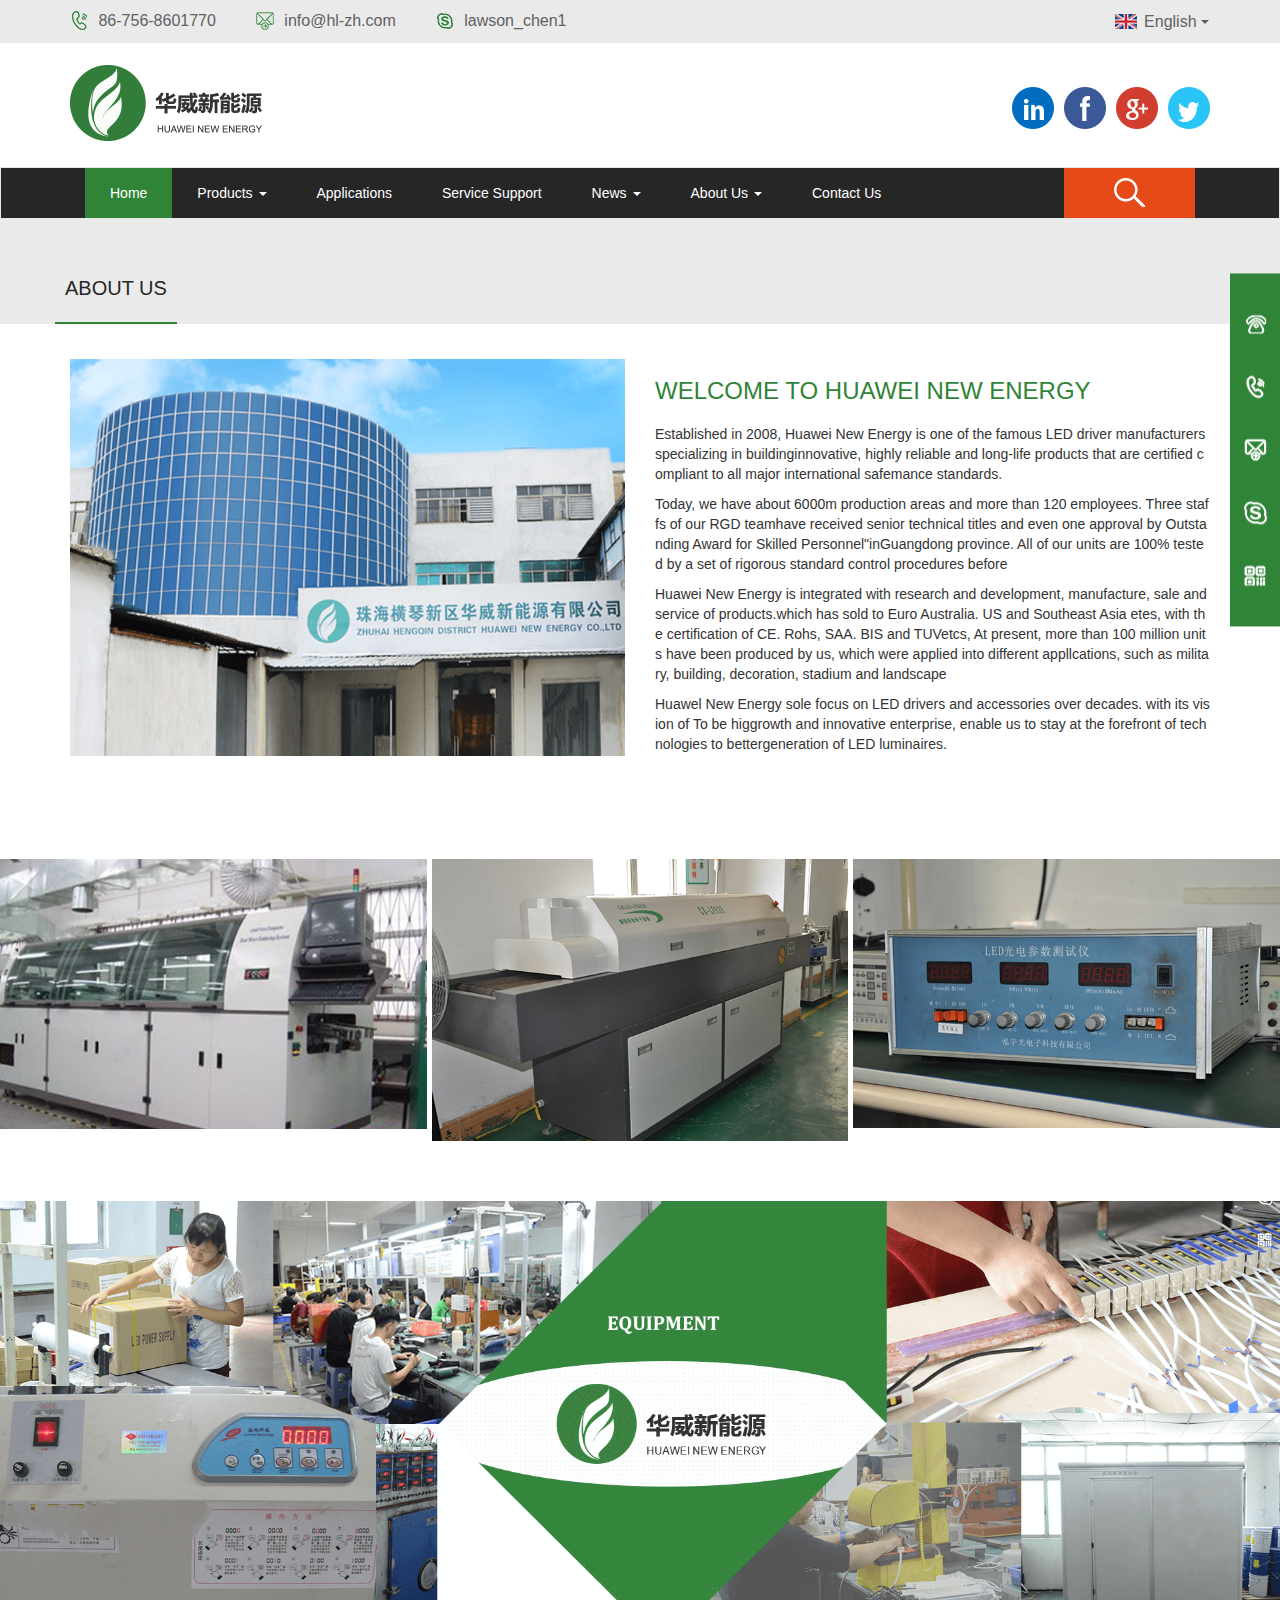
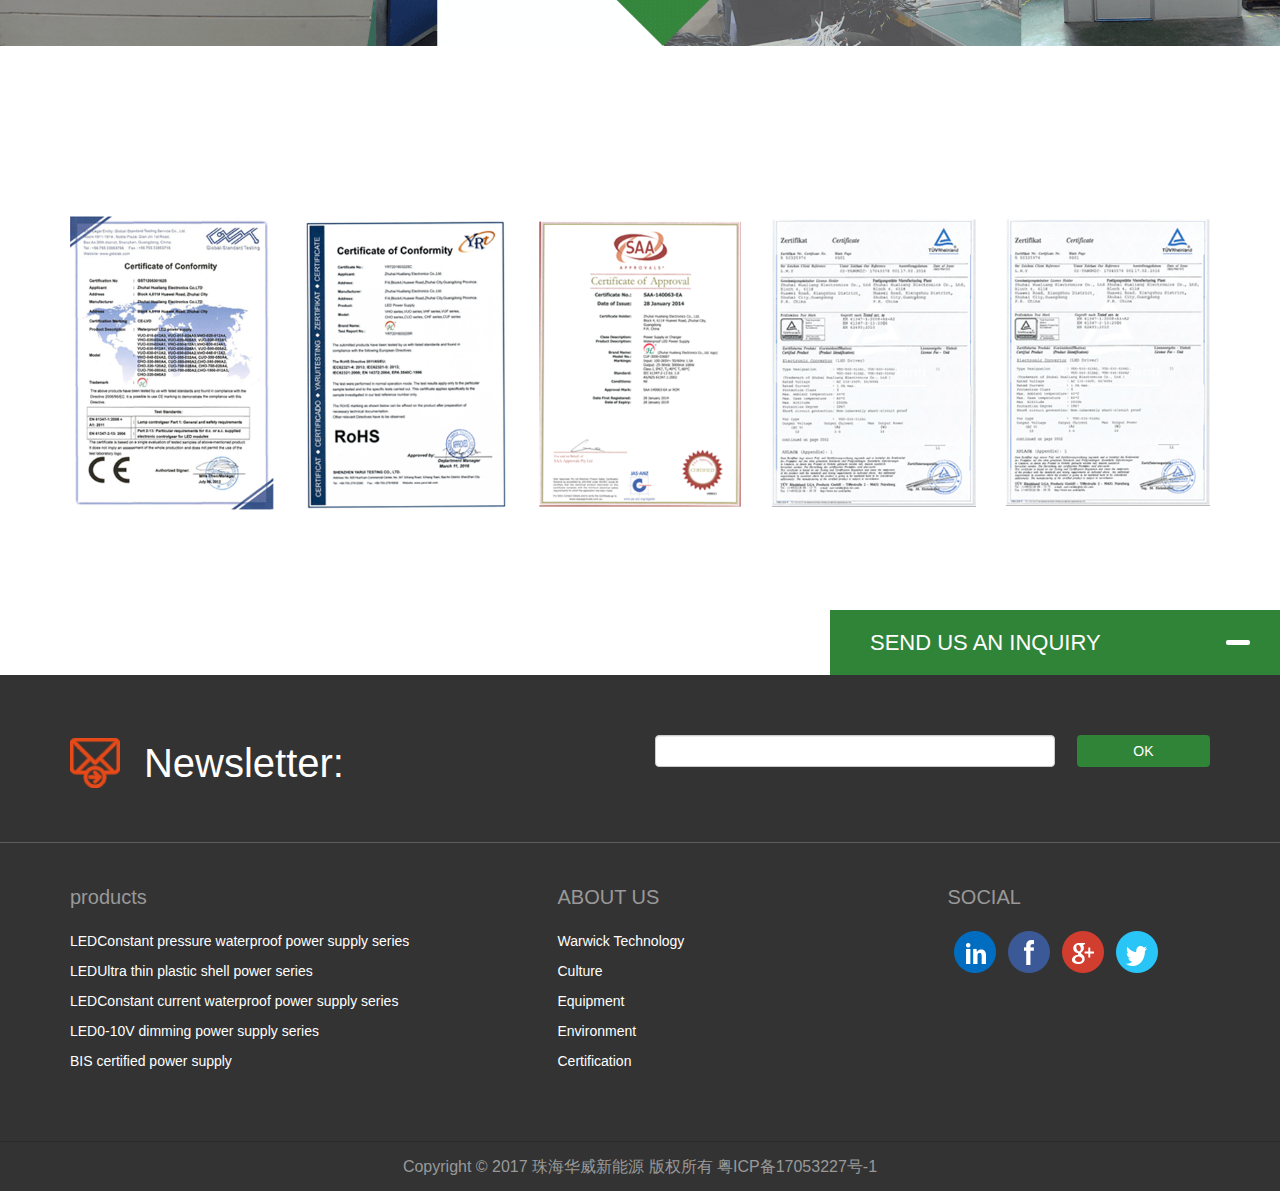
==== commit 22c3e905: "update" ====
--- a/about.html
+++ b/about.html
@@ -17,7 +17,7 @@
             <div class="top">
                 <div class="container">
                     <div class="row">
-                        <div class="col-sm-8">
+                        <div class="col-xs-7 col-sm-9">
                             <ul class="menu">
                                 <li>
                                     <img src="images/icon-tel.png" alt="">
@@ -33,7 +33,7 @@
                                 </li>
                             </ul>
                         </div>
-                        <div class="dropdown hidden-xs">
+                        <div class="col-xs-5 col-sm-3 dropdown">
                             <button type="button" class="btn dropdown-toggle" id="dropdownMenu1" data-toggle="dropdown">
                                 <img src="images/icon-english.png" alt=""> <span class="text">English</span> <span class="caret"></span>
                             </button>
@@ -118,7 +118,7 @@
                         </li>
                         <li><a href="contact.html">Contact Us</a></li>
                     </ul>
-                    <button class="search">
+                    <button class="search hidden-xs">
                         <img src="images/icon-search.png" alt="">
                     </button>
                 </div>
--- a/images/css/style.css
+++ b/images/css/style.css
@@ -48,6 +48,9 @@
     line-height: 40px;
     padding-right: 40px
 }
+.header .menu li:last-child{
+    padding: 0
+}
 .header .menu li a{
     color: #616161;
     vertical-align: middle
@@ -58,7 +61,7 @@
     vertical-align: middle
 }
 .header .top .dropdown{
-    float: right;
+    text-align: right
 }
 .header .dropdown .btn{
     padding: 0;
@@ -259,6 +262,8 @@
     margin: 0 0 12px;
 }
 .product .owl .content .more{
+    color: #666;
+    font-size: 16px;
     float: right;
 }
 .product .owl li{
@@ -1066,6 +1071,8 @@
     margin: 10px 0 20px
 }
 .pro-list li .more{
+    color: #666;
+    font-size: 16px;
     width: 100%;
     text-align: right;
     display: inline-block;
@@ -1172,12 +1179,15 @@
     .product .arrow{
         display: none;
     }
+    .about{
+        margin: 35px auto 55px
+    }
     .news{
-        margin: 0 0 80px;
-        padding: 100px 0 80px
+        margin: 0 0 50px;
+        padding: 60px 0 30px
     }
     .product{
-        margin: 0 0 100px
+        margin: 0 0 60px
     }
     .service li .Q{
         padding: 0 0 0 25px
@@ -1537,7 +1547,7 @@
         font-size: 16px
     }
     .download ul{
-        padding: 25px 10px 40px
+        padding: 25px 10px
     }
     .download li .date{
         flex: 2;
@@ -1627,6 +1637,15 @@
     .pro-detail .item .content{
         padding: 0
     }
+    .message .main input[type='text']{
+        margin: 15px 0
+    }
+    .service ul{
+        padding: 25px 0 10px
+    }
+    .about .content .intro .title{
+        font-size: 18px
+    }
 }
 @media (max-width: 360px) {
     .about .tabs li{
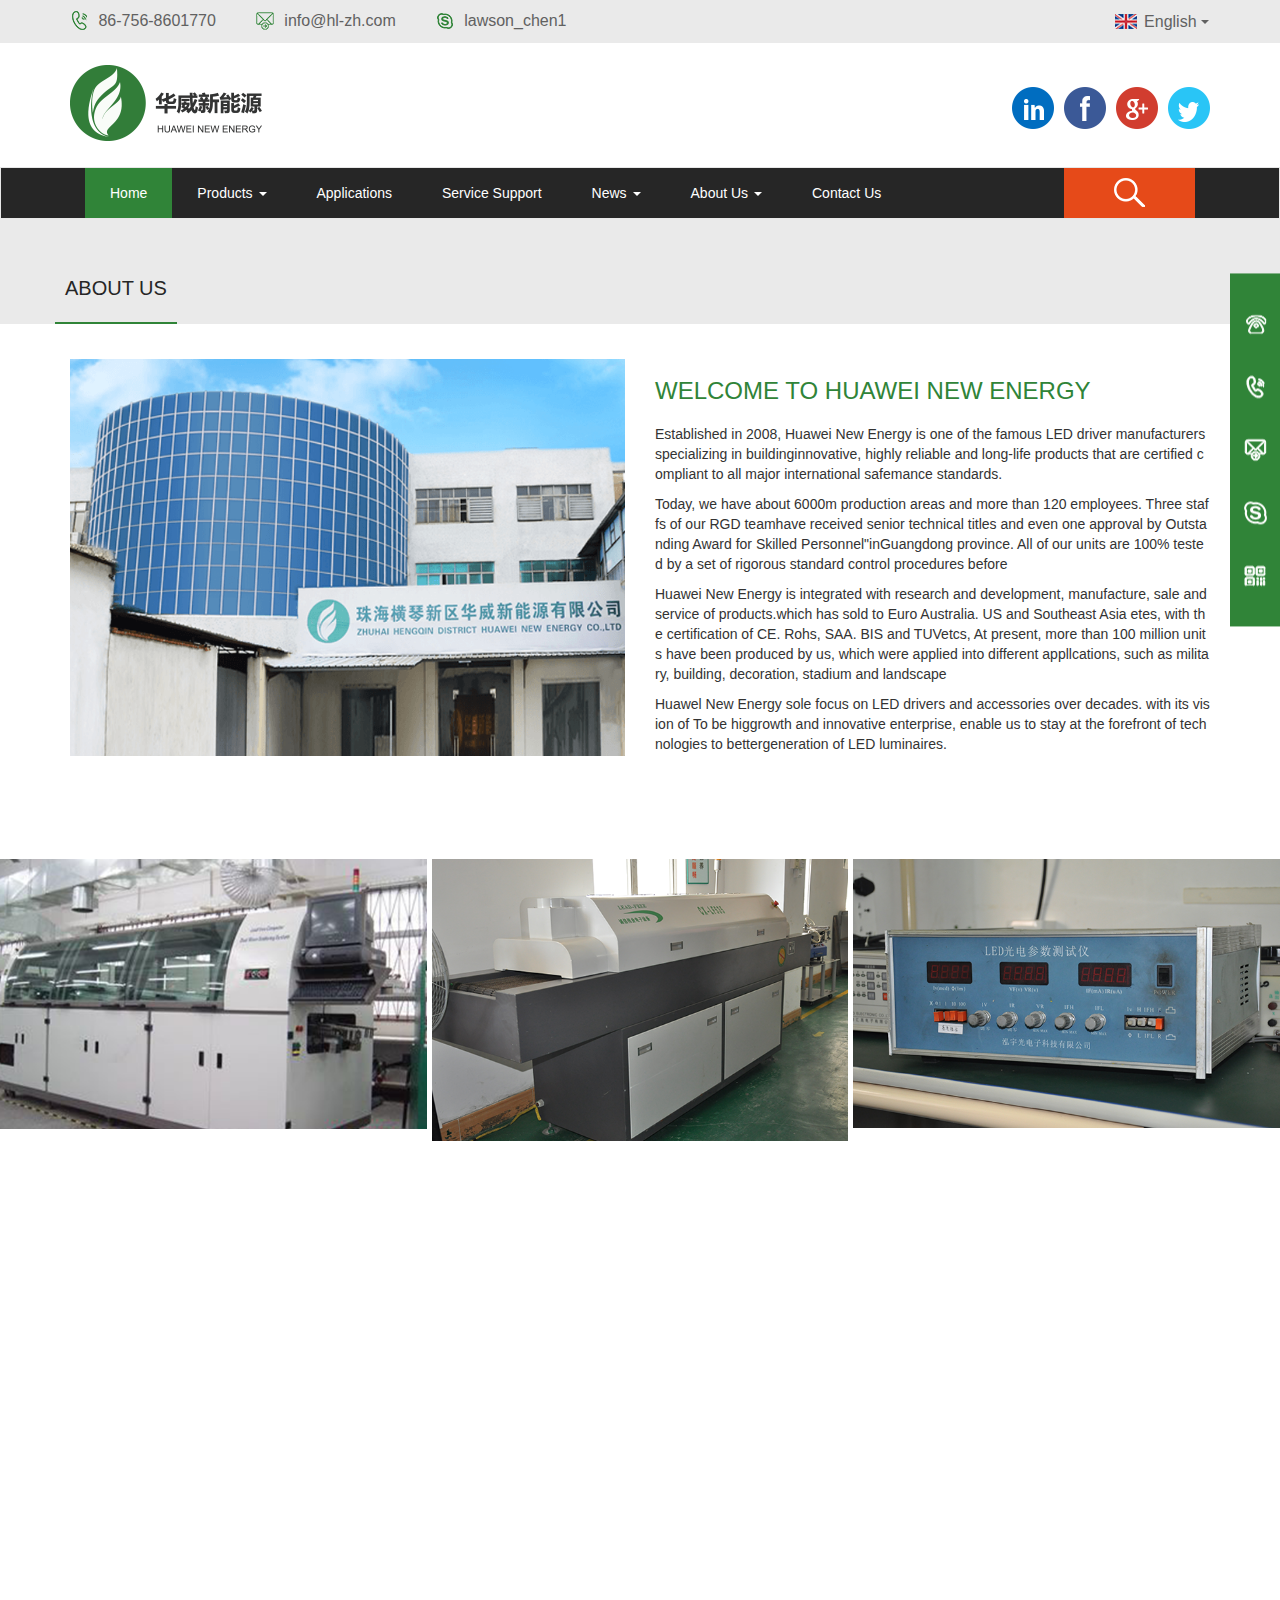
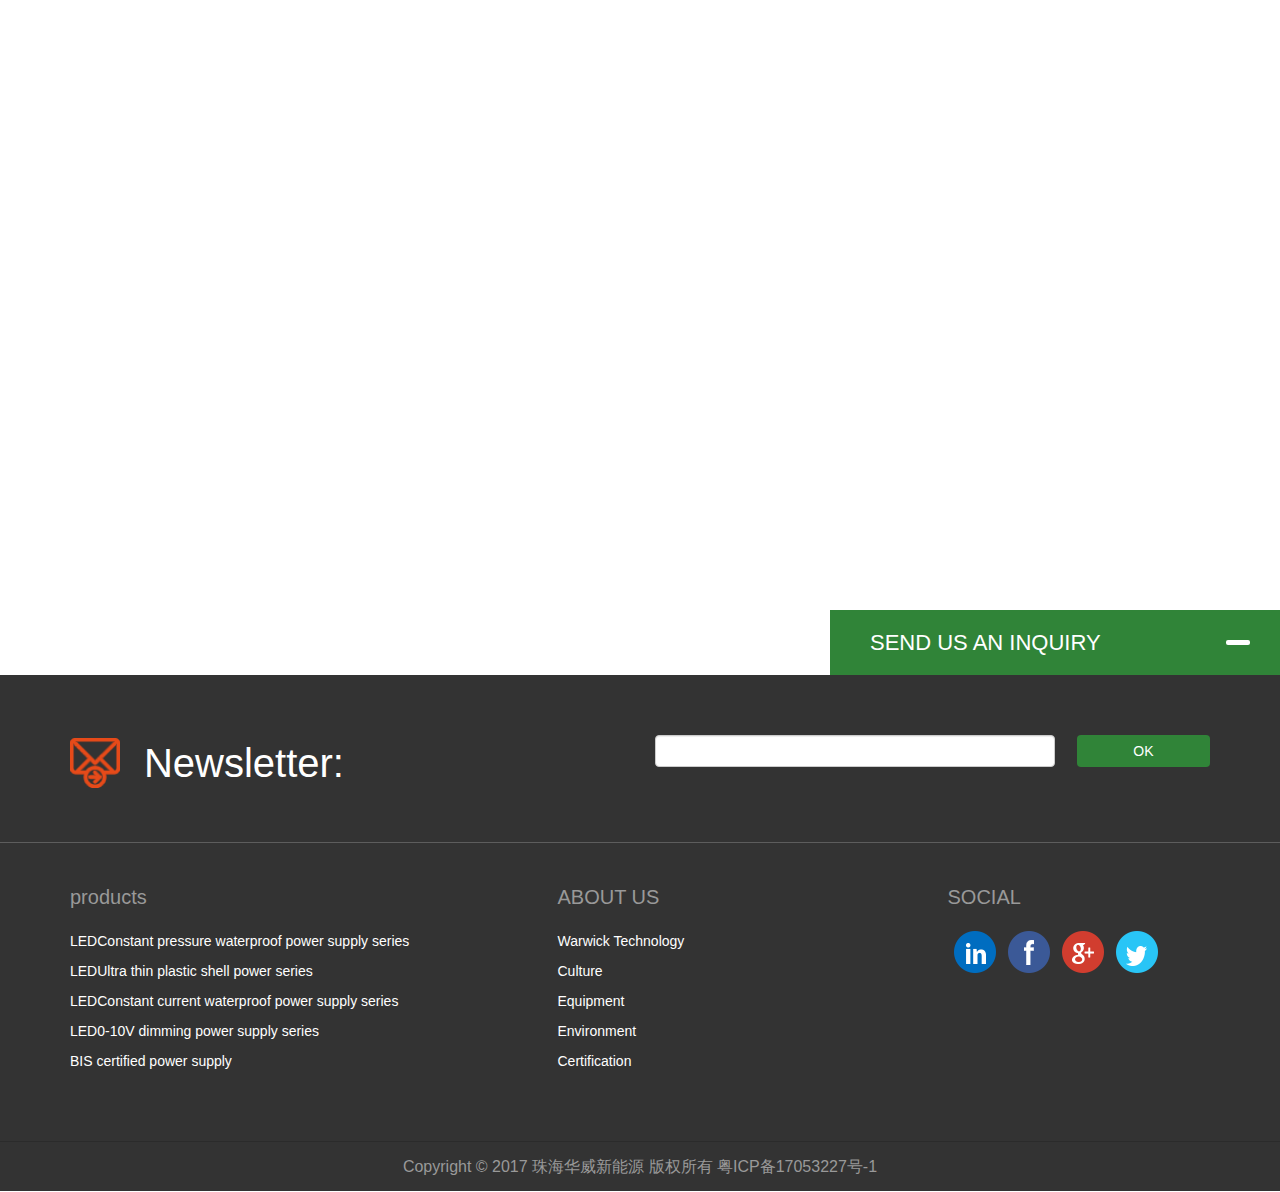
==== commit 6f252ac1: "update" ====
--- a/about.html
+++ b/about.html
@@ -130,16 +130,16 @@
             <div class="ad">
                 <div class="container">
                     <div class="row">
-                        <div class="title">ABOUT US</div>
+                        <div class="title wow fadeInDown">ABOUT US</div>
                     </div>
                 </div>
             </div>
             <div class="aboutus container">
                 <div class="row">
-                    <div class="col-sm-6">
+                    <div class="col-sm-6 wow fadeInLeft">
                         <img src="images/about-pic.png" alt="">
                     </div>
-                    <div class="col-sm-6">
+                    <div class="col-sm-6 wow fadeInRight">
                         <p class="title">WELCOME TO HUAWEI NEW ENERGY</p>
                         <p>Established in 2008, Huawei New Energy is one of the famous LED driver manufacturers specializing in buildinginnovative, highly reliable and long-life products that are certified compliant to all major international safemance standards.</p>
                         <p>Today, we have about 6000m production areas and more than 120 employees. Three staffs of our RGD teamhave received senior technical titles and even one approval by Outstanding Award for Skilled Personnel"inGuangdong province. All of our units are 100% tested by a set of rigorous standard control procedures before</p>
@@ -150,42 +150,42 @@
             </div>
             <div class="products">
                 <div class="pics">
-                    <div class="col-xs-12 col-sm-4">
+                    <div class="col-xs-12 col-sm-4 wow fadeInUp">
                         <a href="product-list.html">
                             <img src="images/about-pic2.png" alt="">
                         </a>
                     </div>
-                    <div class="col-xs-12 col-sm-4">
+                    <div class="col-xs-12 col-sm-4 wow fadeInUp" data-wow-delay="0.1s">
                         <a href="product-list.html">
                             <img src="images/about-pic3.png" alt="">
                         </a>
                     </div>
-                    <div class="col-xs-12 col-sm-4">
+                    <div class="col-xs-12 col-sm-4 wow fadeInUp" data-wow-delay="0.2s">
                         <a href="product-list.html">
                             <img src="images/about-pic4.png" alt="">
                         </a>
                     </div>
                 </div>
-                <div class="col-xs-12">
+                <div class="col-xs-12 wow fadeInUp">
                     <img src="images/about-pic5.png" alt="">
                 </div>
             </div>
             <div class="about">
                 <div class="container">
                     <ul class="row">
-                        <li class="col-xs-6 col-2">
+                        <li class="col-xs-6 col-2 wow fadeInUp">
                             <img src="images/cert-1.png" alt="">
                         </li>
-                        <li class="col-xs-6 col-2">
+                        <li class="col-xs-6 col-2 wow fadeInUp" data-wow-delay="0.1s">
                             <img src="images/cert-2.png" alt="">
                         </li>
-                        <li class="col-xs-6 col-2">
+                        <li class="col-xs-6 col-2 wow fadeInUp" data-wow-delay="0.2s">
                             <img src="images/cert-3.png" alt="">
                         </li>
-                        <li class="col-xs-6 col-2">
+                        <li class="col-xs-6 col-2 wow fadeInUp" data-wow-delay="0.3s">
                             <img src="images/cert-4.png" alt="">
                         </li>
-                        <li class="col-xs-6 col-2">
+                        <li class="col-xs-6 col-2 wow fadeInUp" data-wow-delay="0.4s">
                             <img src="images/cert-5.png" alt="">
                         </li>
                     </ul>
@@ -289,6 +289,7 @@
 
     <script src="images/js/jquery.min.js"></script>
     <script src="images/js/bootstrap.min.js"></script>
+    <script src="images/js/wow.min.js"></script>
     <script src="images/js/script.js"></script>
 </body>
 </html>--- a/images/css/style.css
+++ b/images/css/style.css
@@ -1654,6 +1654,155 @@
     }
 }
 
-
-
-
+.animated{
+    -webkit-animation-duration: 1s;
+    animation-duration: 1s;
+    -webkit-animation-fill-mode: both;
+    animation-fill-mode: both
+}
+.animated.infinite{
+    -webkit-animation-iteration-count: infinite;
+    animation-iteration-count: infinite
+}
+.animated.flip{
+    -webkit-backface-visibility: visible;
+    -ms-backface-visibility: visible;
+    backface-visibility: visible;
+    -webkit-animation-name: flip;
+    animation-name: flip
+}
+.animated.hinge{
+    -webkit-animation-duration: 2s;
+    animation-duration: 2s
+}
+@-webkit-keyframes fadeInLeft {
+	0% {
+		opacity: 0;
+		-webkit-transform: translate3d(-100%,0,0);
+		transform: translate3d(-100%,0,0)
+	}
+
+	100% {
+		opacity: 1;
+		-webkit-transform: none;
+		transform: none
+	}
+}
+@keyframes fadeInLeft {
+	0% {
+		opacity: 0;
+		-webkit-transform: translate3d(-100%,0,0);
+		-ms-transform: translate3d(-100%,0,0);
+		transform: translate3d(-100%,0,0)
+	}
+
+	100% {
+		opacity: 1;
+		-webkit-transform: none;
+		-ms-transform: none;
+		transform: none
+	}
+}
+.fadeInLeft {
+	-webkit-animation-name: fadeInLeft;
+	animation-name: fadeInLeft
+}
+
+@-webkit-keyframes fadeInRight {
+	0% {
+		opacity: 0;
+		-webkit-transform: translate3d(100%,0,0);
+		transform: translate3d(100%,0,0)
+	}
+
+	100% {
+		opacity: 1;
+		-webkit-transform: none;
+		transform: none
+	}
+}
+@keyframes fadeInRight {
+	0% {
+		opacity: 0;
+		-webkit-transform: translate3d(100%,0,0);
+		-ms-transform: translate3d(100%,0,0);
+		transform: translate3d(100%,0,0)
+	}
+
+	100% {
+		opacity: 1;
+		-webkit-transform: none;
+		-ms-transform: none;
+		transform: none
+	}
+}
+.fadeInRight {
+	-webkit-animation-name: fadeInRight;
+	animation-name: fadeInRight
+}
+
+@-webkit-keyframes fadeInDown {
+	0% {
+		opacity: 0;
+		-webkit-transform: translate3d(0,-100%,0);
+		transform: translate3d(0,-100%,0)
+	}
+
+	100% {
+		opacity: 1;
+		-webkit-transform: none;
+		transform: none
+	}
+}
+@keyframes fadeInDown {
+	0% {
+		opacity: 0;
+		-webkit-transform: translate3d(0,-100%,0);
+		-ms-transform: translate3d(0,-100%,0);
+		transform: translate3d(0,-100%,0)
+	}
+
+	100% {
+		opacity: 1;
+		-webkit-transform: none;
+		-ms-transform: none;
+		transform: none
+	}
+}
+.fadeInDown {
+	-webkit-animation-name: fadeInDown;
+	animation-name: fadeInDown
+}
+
+@-webkit-keyframes fadeInUp {
+	0% {
+		opacity: 0;
+		-webkit-transform: translate3d(0,100%,0);
+		transform: translate3d(0,100%,0)
+	}
+
+	100% {
+		opacity: 1;
+		-webkit-transform: none;
+		transform: none
+	}
+}
+@keyframes fadeInUp {
+	0% {
+		opacity: 0;
+		-webkit-transform: translate3d(0,100%,0);
+		-ms-transform: translate3d(0,100%,0);
+		transform: translate3d(0,100%,0)
+	}
+
+	100% {
+		opacity: 1;
+		-webkit-transform: none;
+		-ms-transform: none;
+		transform: none
+	}
+}
+.fadeInUp {
+	-webkit-animation-name: fadeInUp;
+	animation-name: fadeInUp
+}
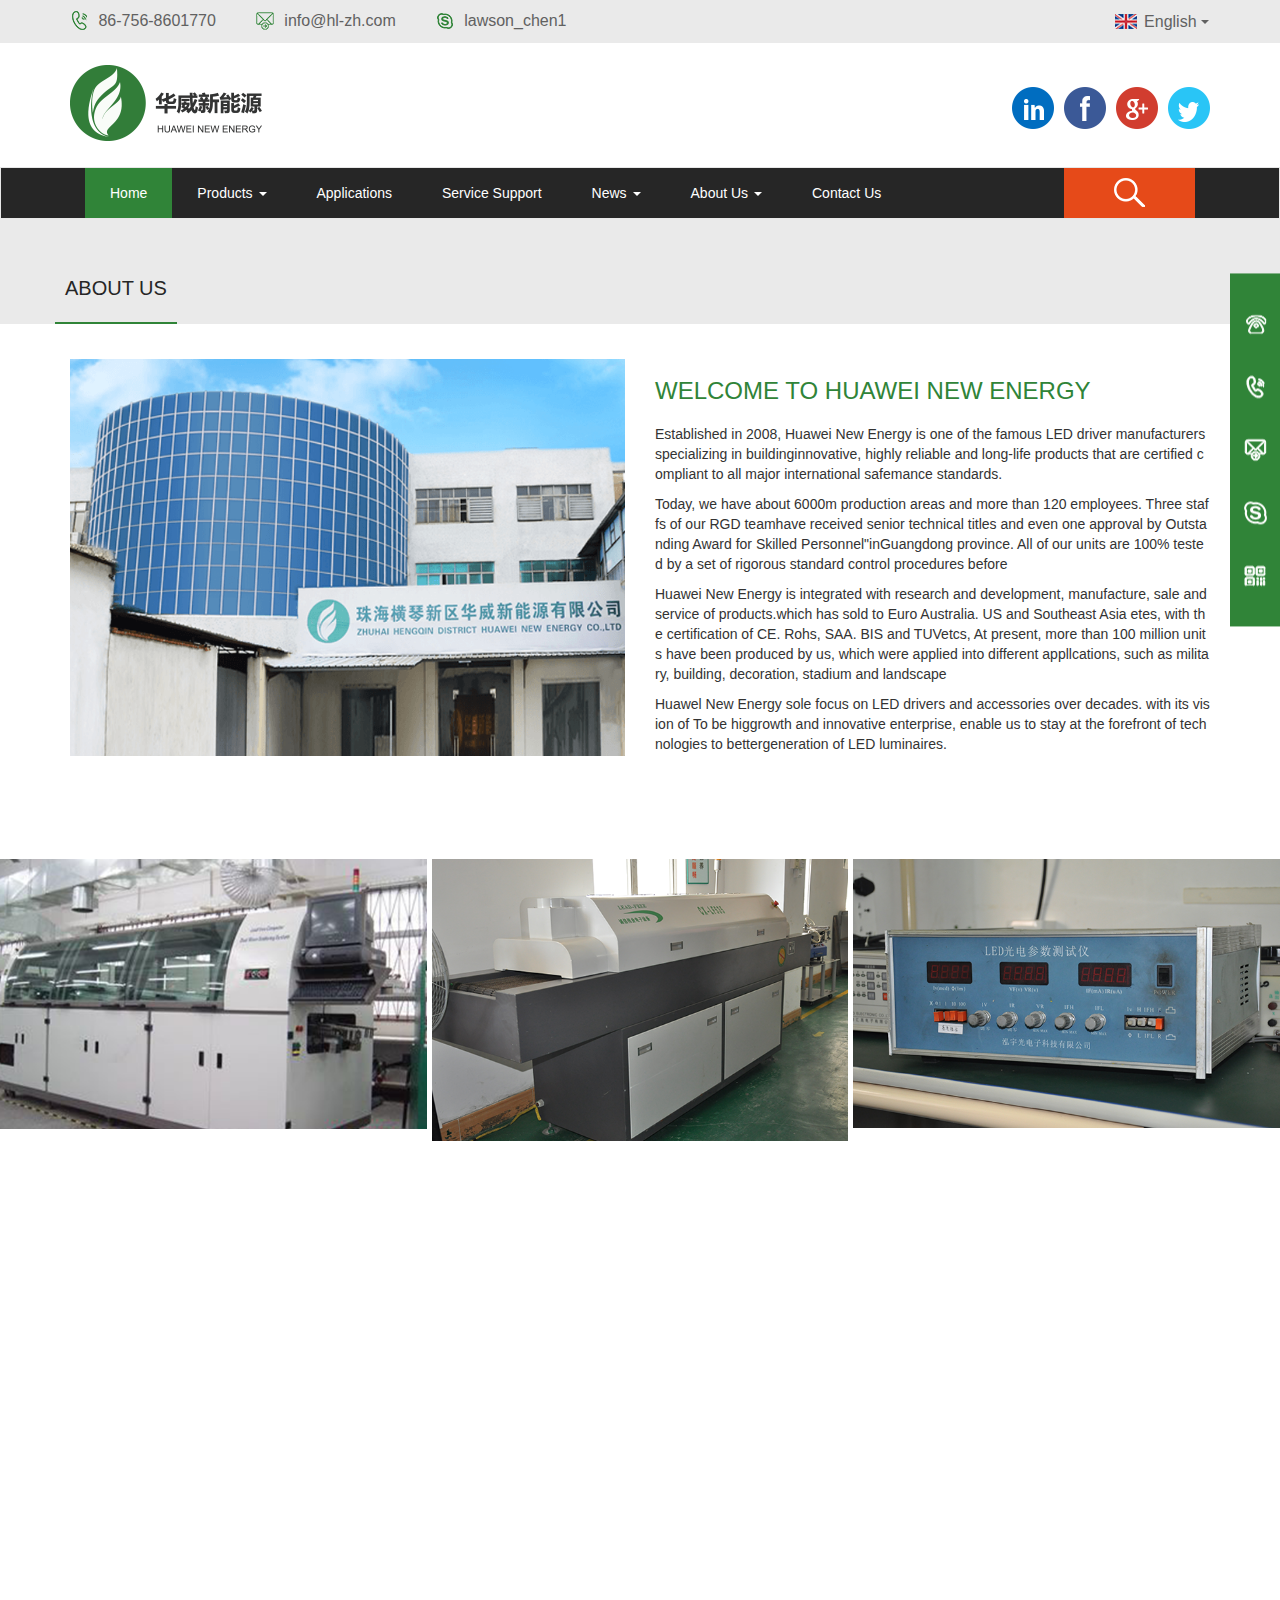
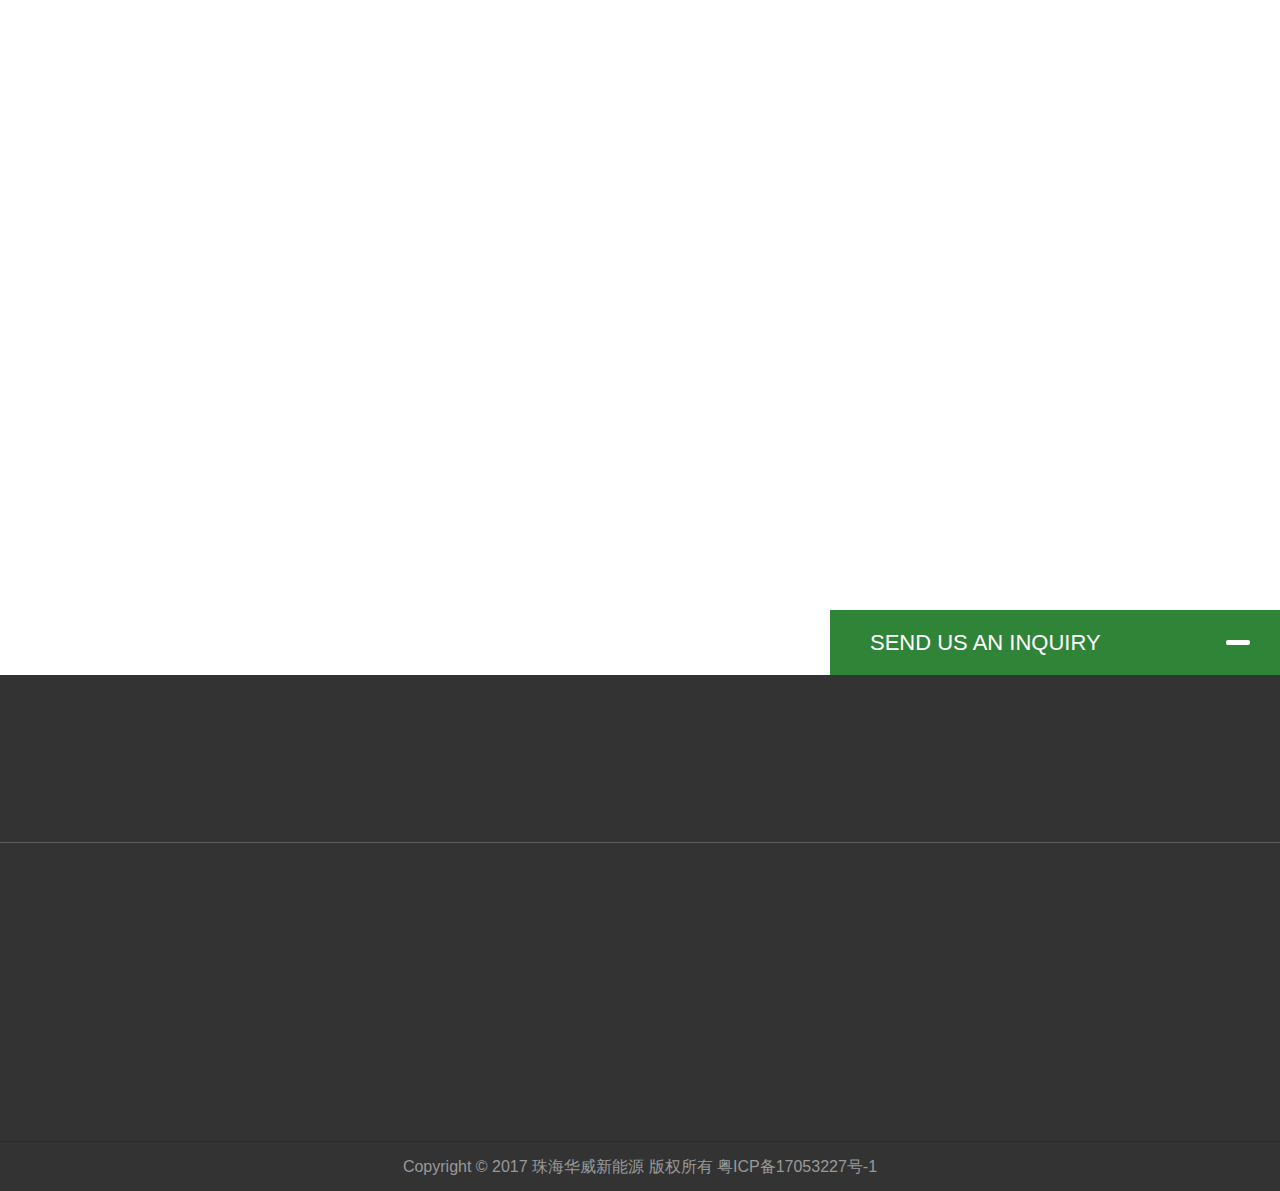
==== commit 734d9490: "update" ====
--- a/about.html
+++ b/about.html
@@ -129,17 +129,17 @@
         <div class="main">
             <div class="ad">
                 <div class="container">
-                    <div class="row">
-                        <div class="title wow fadeInDown">ABOUT US</div>
+                    <div class="row wow fadeInDown">
+                        <div class="title">ABOUT US</div>
                     </div>
                 </div>
             </div>
             <div class="aboutus container">
                 <div class="row">
-                    <div class="col-sm-6 wow fadeInLeft">
+                    <div class="col-sm-6 wow fadeInUp">
                         <img src="images/about-pic.png" alt="">
                     </div>
-                    <div class="col-sm-6 wow fadeInRight">
+                    <div class="col-sm-6 wow fadeInUp" data-wow-delay="0.1s">
                         <p class="title">WELCOME TO HUAWEI NEW ENERGY</p>
                         <p>Established in 2008, Huawei New Energy is one of the famous LED driver manufacturers specializing in buildinginnovative, highly reliable and long-life products that are certified compliant to all major international safemance standards.</p>
                         <p>Today, we have about 6000m production areas and more than 120 employees. Three staffs of our RGD teamhave received senior technical titles and even one approval by Outstanding Award for Skilled Personnel"inGuangdong province. All of our units are 100% tested by a set of rigorous standard control procedures before</p>
@@ -232,7 +232,7 @@
             </div>
             <div class="top">
                 <div class="container">
-                    <div class="row">
+                    <div class="row wow fadeInUp">
                         <div class="col-sm-6">
                             <img src="images/icon-letter.png" alt="">
                             <span>Newsletter:</span>
@@ -247,7 +247,7 @@
                 </div>
             </div>
             <div class="bom container">
-                <div class="row">
+                <div class="row wow fadeInUp">
                     <div class="col-sm-5">
                         <div class="title">products</div>
                         <p>LEDConstant pressure waterproof power supply series</p>
--- a/images/css/style.css
+++ b/images/css/style.css
@@ -21,6 +21,9 @@
 button, input[type='submit']{
     border: none;
     outline: none !important
+}
+.wrap{
+    overflow: hidden
 }
 .wrap>.main{
     padding: 0 0 65px
@@ -144,6 +147,9 @@
 .about .tabs li.active{
     color: #fff;
     background: #308438
+}
+.about .content{
+    overflow: hidden
 }
 .about .content>ul>li{
     display: none
@@ -621,9 +627,6 @@
 .main>.ad .address .active{
     color: #308438;
 }
-.other{
-    padding: 70px 15px 200px
-}
 .left-menu .title{
     width: 100%;
     color: #fff;
@@ -693,8 +696,7 @@
     font-size: 14px
 }
 .products{
-    overflow: hidden;
-    margin: 0 0 170px
+    overflow: hidden
 }
 .products img{
     width: 100%
@@ -711,9 +713,6 @@
 }
 
 /* application */
-.app-list{
-    padding: 75px 0 160px
-}
 .app-list li img{
     width: 100%
 }
@@ -1165,6 +1164,11 @@
     font-size: 14px
 }
 
+@media (min-width: 1680px) {
+    .container{
+        width: 1500px
+    }
+}
 @media (max-width: 992px) {
     .navbar .navbar-nav>li>a{
         padding: 0 5px
@@ -1281,6 +1285,15 @@
     .pro-detail .item table td{
         padding: 8px 12px
     }
+    .other{
+        padding: 50px 10px 80px
+    }
+    .app-list{
+        padding: 50px 0 80px
+    }
+    .products{
+        margin: 0 0 80px
+    }
 }
 @media (min-width: 992px) {
     .contact .way .big .desc{
@@ -1318,6 +1331,15 @@
     }
     .pro-detail .item table td{
         padding: 10px 15px
+    }
+    .other{
+        padding: 70px 15px 200px
+    }
+    .app-list{
+        padding: 75px 0 160px
+    }
+    .products{
+        margin: 0 0 170px
     }
 }
 @media (max-width: 767px) {
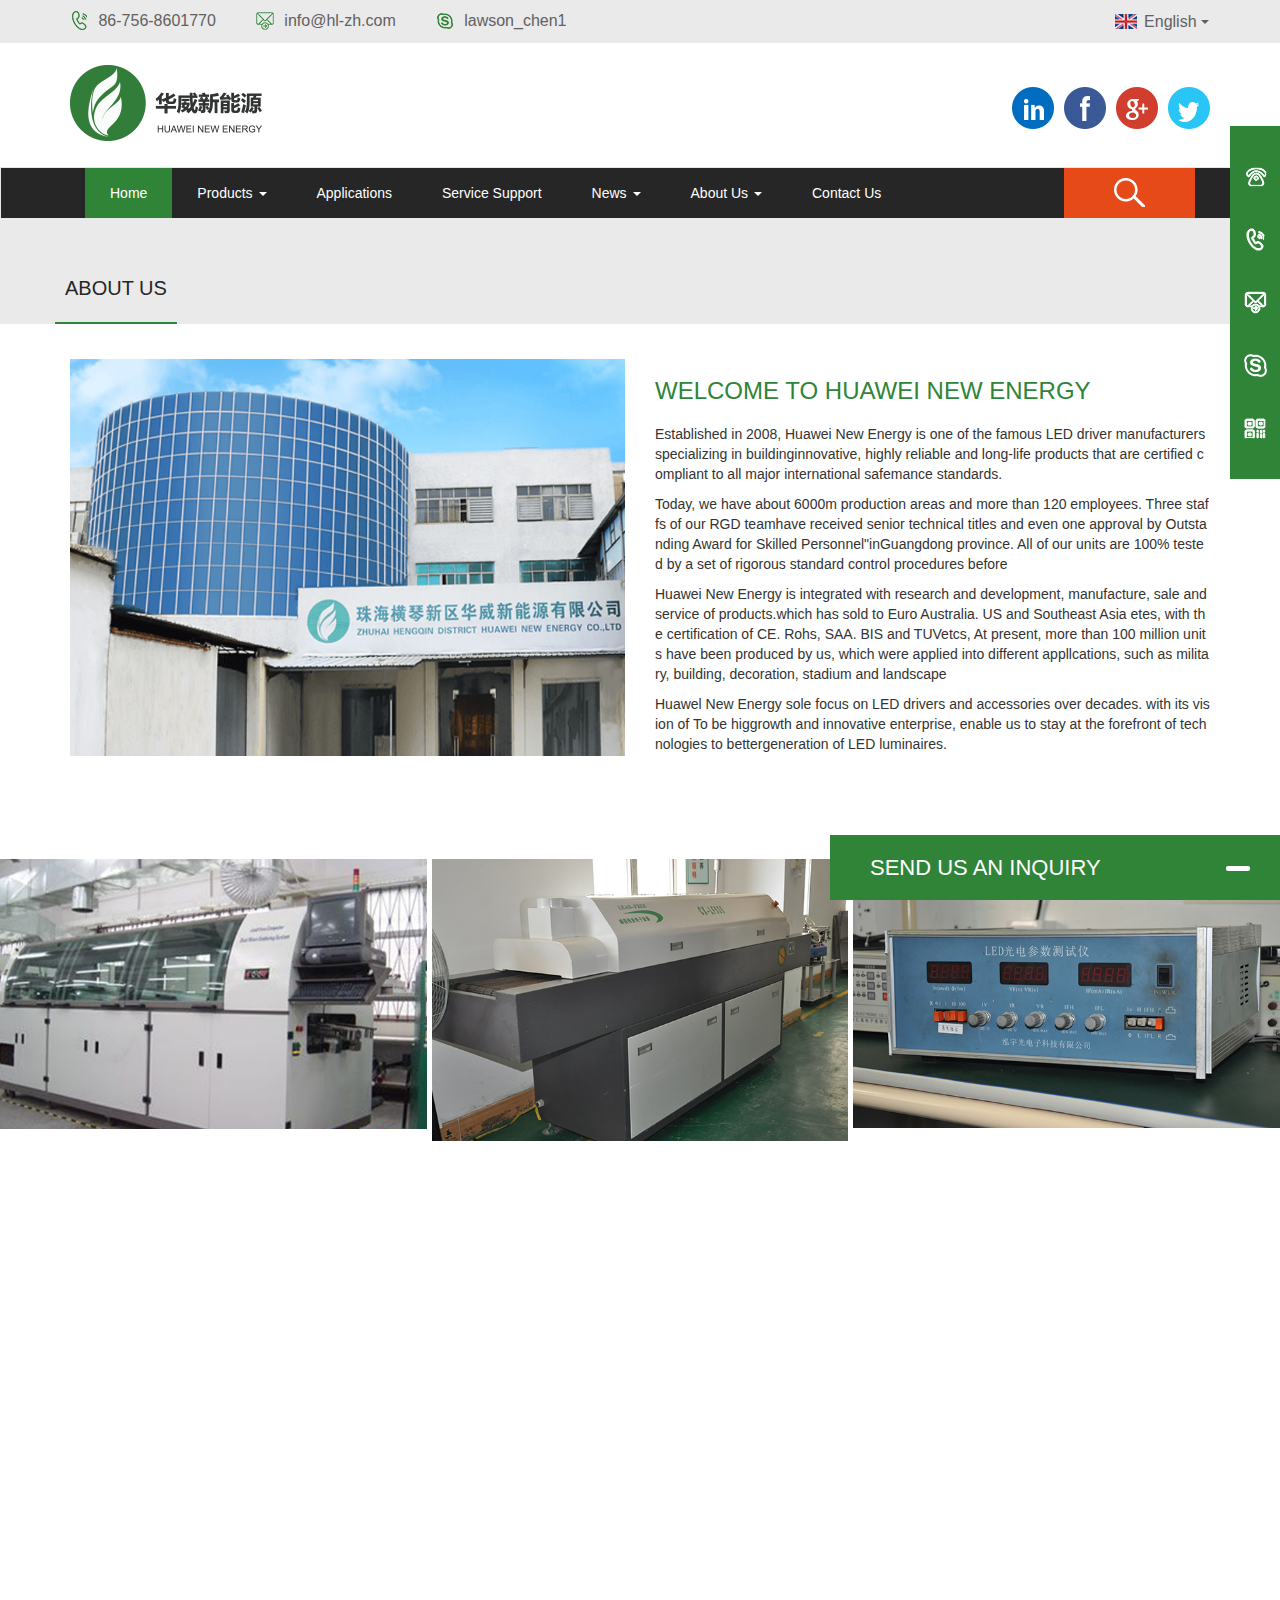
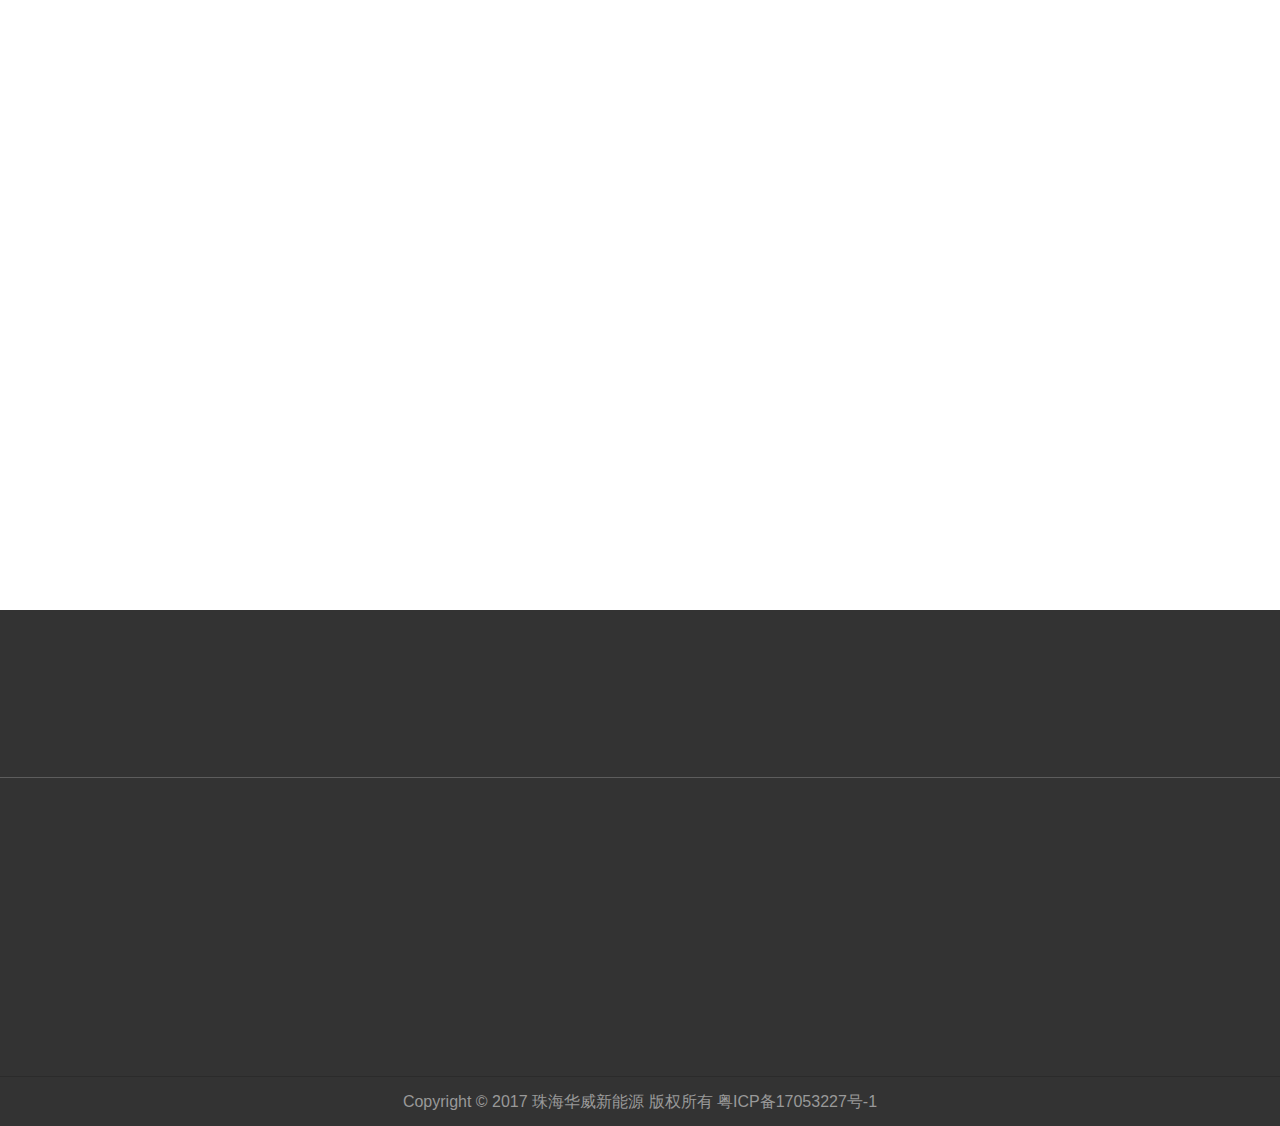
==== commit e6b66a2c: "update" ====
--- a/about.html
+++ b/about.html
@@ -17,7 +17,7 @@
             <div class="top">
                 <div class="container">
                     <div class="row">
-                        <div class="col-xs-7 col-sm-9">
+                        <div class="col-sm-9 hidden-xs">
                             <ul class="menu">
                                 <li>
                                     <img src="images/icon-tel.png" alt="">
@@ -30,6 +30,22 @@
                                 <li>
                                     <img src="images/icon-lawson.png" alt="">
                                     <a href="#">lawson_chen1</a>
+                                </li>
+                            </ul>
+                        </div>
+                        <div class="col-xs-7 icons visible-xs">
+                            <ul>
+                                <li>
+                                    <a href="https://www.instagram.com/madlyautoparts/"><img src="images/icon-in.png" alt=""></a>
+                                </li>
+                                <li>
+                                    <a href="https://www.facebook.com/sharer/sharer.php?u=http://madly.cn/"><img src="images/icon-f.png" alt=""></a>
+                                </li>
+                                <li>
+                                    <a href="https://plus.google.com/share?url=http://madly.cn/"><img src="images/icon-g.png" alt=""></a>
+                                </li>
+                                <li>
+                                    <a href="https://twitter.com/home?status=Madly%20http://madly.cn/"><img src="images/icon-t.png" alt=""></a>
                                 </li>
                             </ul>
                         </div>
@@ -46,10 +62,10 @@
                     </div>
                 </div>
             </div>
-            <div class="logo-box">
+            <div class="logo-box hidden-xs">
                 <div class="container">
                     <div class="row">
-                        <div class="col-sm-6 logo hidden-xs">
+                        <div class="col-sm-6 logo">
                             <img src="images/logo.png" alt="" />
                         </div>
                         <div class="col-sm-6 icons">
@@ -198,19 +214,34 @@
             <div class="slider">
                 <ul>
                     <li>
-                       <a href="tel:86-756-8601770"><img src="images/icon-tels.png" alt=""></a>
-                    </li>
-                    <li>
-                        <a href="tel:86-756-8601770"><img src="images/icon-phone.png" alt=""></a>
-                    </li>
-                    <li>
-                        <a href=""><img src="images/icon-letters.png" alt=""></a>
-                    </li>
-                    <li>
-                        <a href=""><img src="images/icon-son.png" alt=""></a>
-                    </li>
-                    <li>
-                        <a href=""><img src="images/icon-code.png" alt=""></a>
+                        <img src="images/icon-tels.png" alt=""/>
+                        <div class="box">
+                            <a href="tel:86-756-8601770">86-756-8601770</a>
+                        </div>
+                    </li>
+                    <li>
+                        <img src="images/icon-phone.png" alt=""/>
+                        <div class="box">
+                            <a href="tel:86-756-8601770">86-756-8601770</a>
+                        </div>
+                    </li>
+                    <li>
+                        <img src="images/icon-letters.png" alt=""/>
+                        <div class="box">
+                            <a href="mailto:info@hl-zh.com">info@hl-zh.com</a>
+                        </div>
+                    </li>
+                    <li>
+                        <img src="images/icon-son.png" alt=""/>
+                        <div class="box">
+                            <a href="">test/test</a>
+                        </div>
+                    </li>
+                    <li>
+                        <img src="images/icon-code.png" alt=""/>
+                        <div class="box qrcode">
+                            <img src="images/qrcode.png" alt=""/>
+                        </div>
                     </li>
                 </ul>
             </div>
--- a/images/css/style.css
+++ b/images/css/style.css
@@ -24,9 +24,6 @@
 }
 .wrap{
     overflow: hidden
-}
-.wrap>.main{
-    padding: 0 0 65px
 }
 .header, .wrap>.main, .footer{
     position: relative;
@@ -90,14 +87,14 @@
 .header .logo-box .logo{
     margin: 22px 0 26px 0
 }
-.header .logo-box .icons{
+.header .icons{
     margin: 44px 0 0 0;
 }
-.header .logo-box .icons ul{
+.header .icons ul{
     display: flex;
     float: right;
 }
-.header .logo-box .icons li{
+.header .icons li{
     margin: 0 0 0 10px
 }
 .navbar{
@@ -127,6 +124,33 @@
 }
 
 /* index */
+.ad-carousel .caption{
+    top: 20%;
+    left: 50%;
+    padding: 0;
+    color: #fff;
+    overflow: hidden;
+    text-align: center;
+    white-space: nowrap;
+    text-overflow: ellipsis;
+    position: absolute;
+    -webkit-transform: translateX(-50%);
+    -ms-transform: translateX(-50%);
+    transform: translateX(-50%);
+    background: url('../banner-bg.png') center center no-repeat;
+    background-size: 100% auto;
+}
+.ad-carousel .owl-controls{
+    left: 50%;
+    bottom: 10px;
+    position: absolute;
+    -webkit-transform: translateX(-50%);
+    -ms-transform: translateX(-50%);
+    transform: translateX(-50%);
+}
+.ad-carousel .owl-controls .owl-page span{
+    background: #fff;
+}
 .about{
     margin: 95px auto 100px
 }
@@ -150,12 +174,6 @@
 }
 .about .content{
     overflow: hidden
-}
-.about .content>ul>li{
-    display: none
-}
-.about .content>ul>li.active{
-    display: block
 }
 .about .content .intro{
     margin: 0 0 10px
@@ -292,7 +310,7 @@
 .product .col-sm-8{
     padding: 0
 }
-.owl-carousel .owl-wrapper-outer{
+.product .owl-wrapper-outer{
     padding: 15px
 }
 .pictures {
@@ -300,10 +318,12 @@
 }
 .pictures li{
     padding: 0;
-    -webkit-transition: .3s all;
-    -moz-transition: .3s all;
-    -ms-transition: .3s all;
-    transition: .3s all
+    padding: 0 5px;
+    position: relative;
+    -webkit-transition: .1s all;
+    -moz-transition: .1s all;
+    -ms-transition: .1s all;
+    transition: .1s all
 }
 .pictures li:hover{
     -webkit-transform: scale(1.04);
@@ -311,8 +331,30 @@
     -ms-transform: scale(1.04);
     transform: scale(1.04);
 }
-.pictures li:nth-of-type(2){
-    padding: 0 10px
+.pictures li:hover p{
+    padding: 10px 0 0;
+    border: 1px solid #fff
+}
+.pictures li p{
+    top: 50%;
+    left: 50%;
+    width: 90%;
+    height: 90%;
+    z-index: 999;
+    padding: 50% 0 0;
+    font-size: 24px;
+    text-align: center;
+    position: absolute;
+    font-family: "Cambria";
+    color: #fff;
+    font-weight: bold;
+    -webkit-transition: .3s;
+    -ms-transition: .3s;
+    transition: .3s;
+    border: 1px solid transparent;
+    -webkit-transform: translate3d(-50%, -50%, 0);
+    -ms-transform: translate3d(-50%, -50%, 0);
+    transform: translate3d(-50%, -50%, 0)
 }
 .news{
     margin: 0 0 120px;
@@ -502,29 +544,70 @@
 
 /* common */
 .slider{
-    top: 50%;
+    top: 14%;
     right: 0;
     width: 50px;
     z-index: 9999;
     position: fixed;
     padding: 40px 0 0;
+    background-color: #308438
+}
+.slider>ul>li{
+    cursor: pointer;
+    margin: 0 0 40px;
+    position: relative;
+    text-align: center;
+}
+.slider .box{
+    top: 0;
+    opacity: 0;
+    right: 40px;
+    width: 240px;
+    color: #fff;
+    font-size: 14px;
+    -webkit-transition: .3s all;
+    -ms-transition: .3s all;
+    transition: .3s all;
+    border-radius: 4px;
+    padding: 15px 20px;
+    position: absolute;
+    background: #308438;
+}
+.slider .box a{
+    color: #fff;
+}
+.slider .box:after{
+    top: 50%;
+    width: 0;
+    height: 0;
+    z-index: 99;
+    right: -12px;
+    content: '';
+    display: block;
+    position: absolute;
     -webkit-transform: translateY(-50%);
     -ms-transform: translateY(-50%);
-    -o-transform: translateY(-50%);
     transform: translateY(-50%);
-    background-color: #308438
-}
-.slider li{
-    cursor: pointer;
-    margin: 0 0 40px;
-    text-align: center;
+    border-left: 12px solid #308438;
+    border-top: 12px solid transparent;
+    border-bottom: 12px solid transparent
+}
+.slider>ul>li:hover .box{
+    opacity: 1;
+    right: 60px;
+}
+.slider .qrcode{
+    top: -100px
+}
+.slider .box img{
+    width: 100%;
 }
 .message{
     right: 0;
-    bottom: 100%;
+    bottom: 0;
     z-index: 999;
     width: 450px;
-    position: absolute;
+    position: fixed;
 }
 .message .header{
     width: 100%;
@@ -1164,10 +1247,32 @@
     font-size: 14px
 }
 
+@media all and (max-width: 1500px) {
+    .ad-carousel .caption{
+        width: 1000px;
+        height: 135px;
+        font-size: 55px;
+		line-height: 135px
+    }
+}
+@media all and (max-width: 1200px) {
+    .ad-carousel .caption{
+        width: 800px;
+        height: 108px;
+        font-size: 40px;
+		line-height: 108px
+    }
+}
 @media (min-width: 1680px) {
     .container{
         width: 1500px
     }
+    .ad-carousel .caption{
+        font-size: 70px;
+        width: 1316px;
+        height: 176px;
+        line-height: 176px
+    }
 }
 @media (max-width: 992px) {
     .navbar .navbar-nav>li>a{
@@ -1207,6 +1312,12 @@
     }
     .news-list .content .desc{
         font-size: 14px
+    }
+    .ad-carousel .caption{
+        width: 650px;
+        height: 88px;
+        font-size: 30px;
+		line-height: 88px
     }
 }
 @media (max-width: 1199px) {
@@ -1343,15 +1454,12 @@
     }
 }
 @media (max-width: 767px) {
-    .header .logo-box .icons{
+    .header .icons{
         margin: 10px 0;
         overflow: hidden;
     }
-    .header .logo-box .icons img{
+    .header .icons img{
         width: 80%
-    }
-    .wrap>.main{
-        padding: 0 0 50px
     }
     .about{
         margin: 25px 0 40px
@@ -1395,11 +1503,7 @@
         margin: 0 0 0 2px
     }
     .slider{
-        width: 40px;
-        padding: 25px 0 0;
-    }
-    .slider li{
-        margin: 0 0 25px
+        display: none
     }
     .message{
         width: 100%;
@@ -1452,7 +1556,7 @@
         font-size: 12px;
     }
     .product{
-        margin: 0 0 85px
+        margin: 0 0 20px
     }
     .product .menu{
         margin: 0 0 20px
@@ -1472,7 +1576,7 @@
     .product .owl li{
         margin: 0
     }
-    .owl-carousel .owl-wrapper-outer{
+    .product .owl-wrapper-outer{
         padding: 0
     }
     .pictures li{
@@ -1484,9 +1588,12 @@
     .pictures li img{
         width: 100%
     }
+    .faq{
+        margin: 0 0 15px
+    }
     .news{
-        margin: 0 0 30px;
-        padding: 25px 0 50px
+        margin: 0 0 15px;
+        padding: 25px 0 15px
     }
     .news li .pic img{
         width: 100%
@@ -1499,6 +1606,7 @@
         font-size: 12px
     }
     .page-title{
+        margin: 0 0 15px;
         font-size: 32px;
         padding: 0 0 8px;
     }
@@ -1667,6 +1775,13 @@
     }
     .about .content .intro .title{
         font-size: 18px
+    }
+    .ad-carousel .caption{
+        top: 25%;
+        width: 80%;
+        height: 40px;
+        font-size: 16px;
+        line-height: 40px;
     }
 }
 @media (max-width: 360px) {
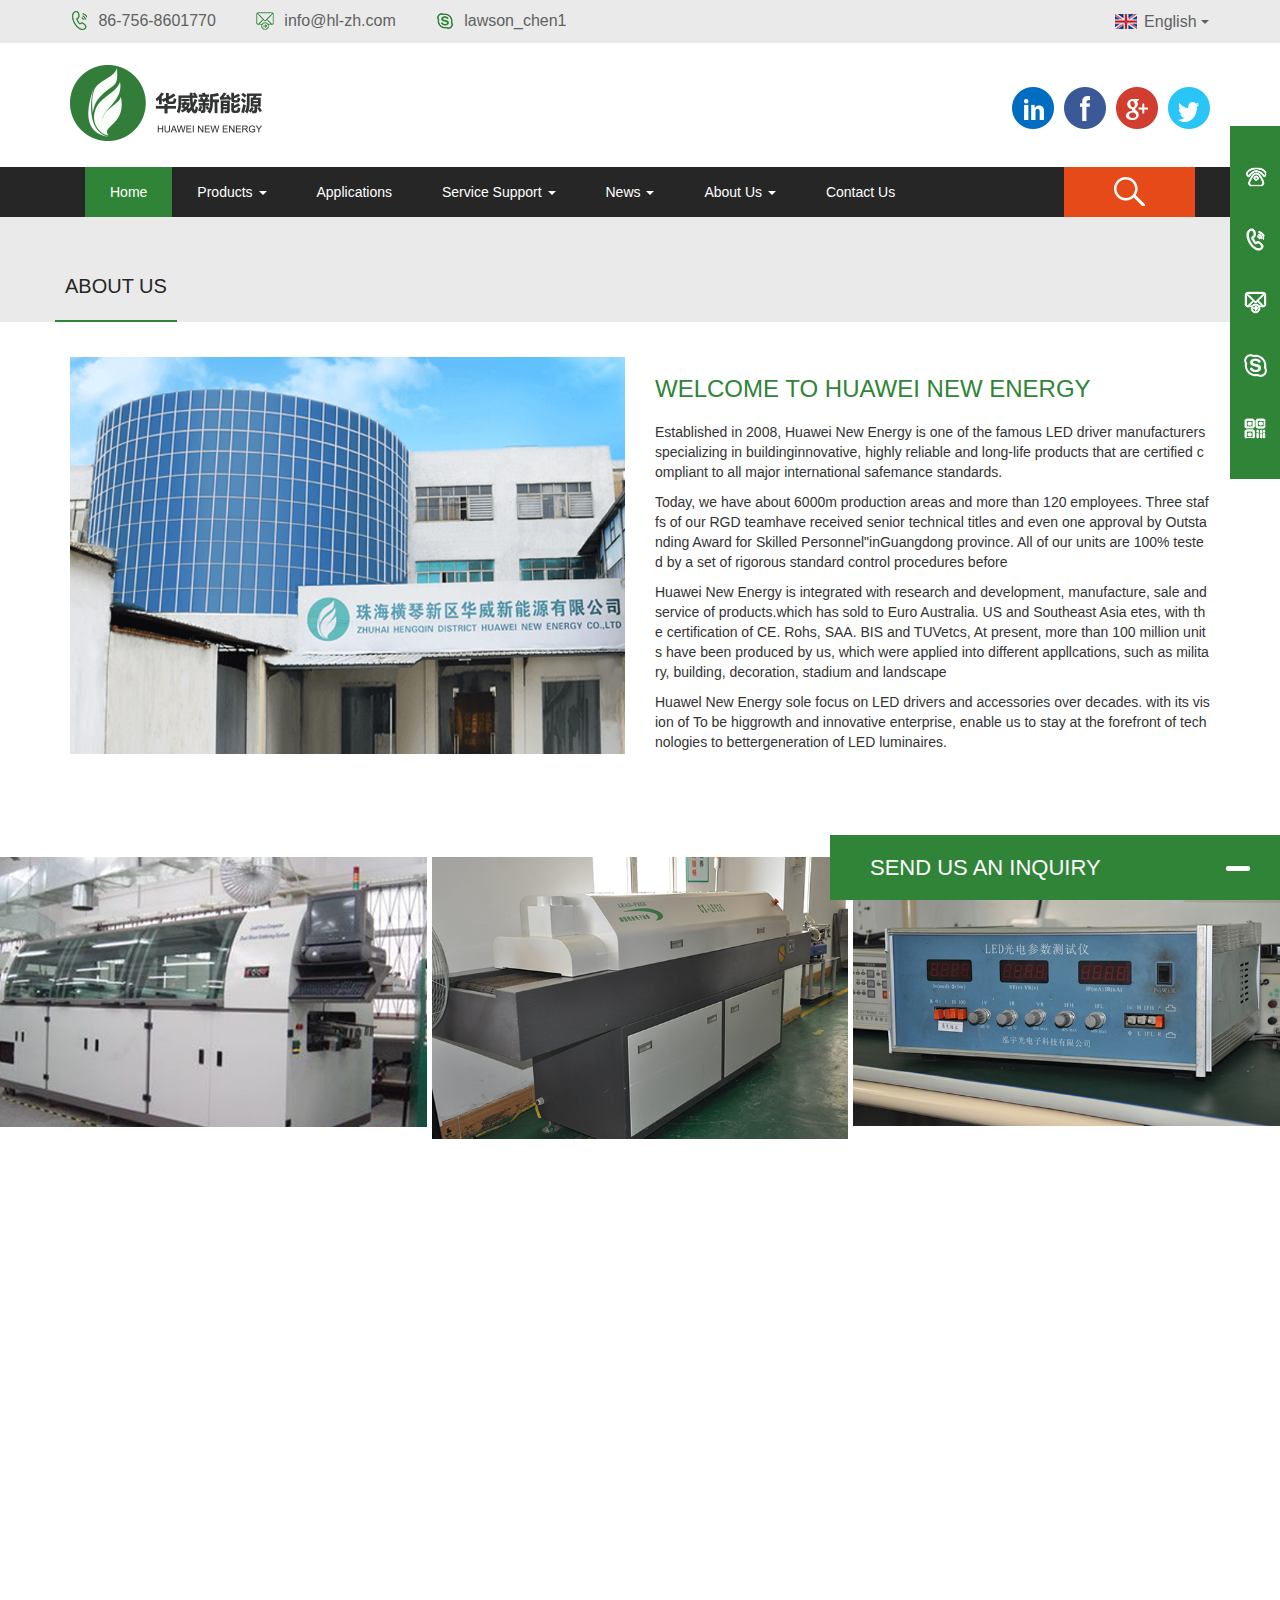
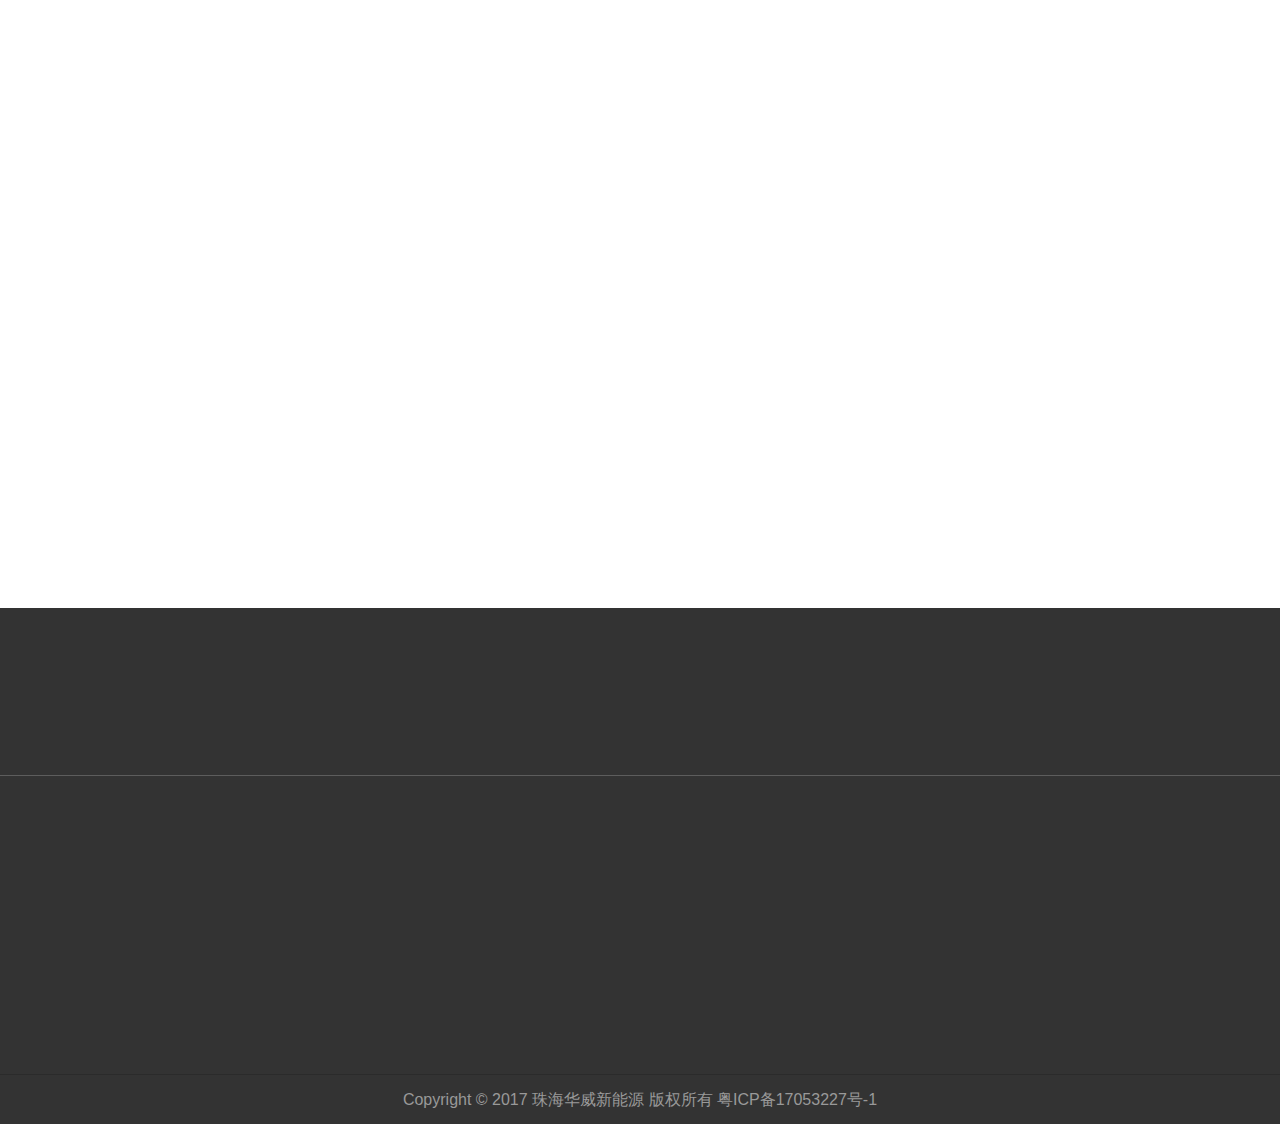
==== commit 3081b685: "update" ====
--- a/about.html
+++ b/about.html
@@ -104,7 +104,7 @@
                     <ul class="nav navbar-nav">
                         <li class="active"><a href="index.html">Home</a></li>
                         <li class="dropdown">
-                            <a href="product-list.html" class="dropdown-toggle" data-toggle="dropdown">
+                            <a href="product-list.html" class="dropdown-toggle" data-hover="dropdown">
                                 Products <b class="caret"></b>
                             </a>
                             <ul class="dropdown-menu">
@@ -113,9 +113,17 @@
                             </ul>
                         </li>
                         <li><a href="application.html">Applications</a></li>
-                        <li><a href="service.html">Service Support</a></li>
                         <li class="dropdown">
-                            <a href="news.html" class="dropdown-toggle" data-toggle="dropdown">
+                            <a href="service.html" class="dropdown-toggle" data-hover="dropdown">
+                                Service Support <b class="caret"></b>
+                            </a>
+                            <ul class="dropdown-menu">
+                                <li><a href="service.html">Service</a></li>
+                                <li><a href="download.html">Download</a></li>
+                            </ul>
+                        </li>
+                        <li class="dropdown">
+                            <a href="news.html" class="dropdown-toggle" data-hover="dropdown">
                                     News <b class="caret"></b>
                             </a>
                             <ul class="dropdown-menu">
@@ -124,7 +132,7 @@
                             </ul>
                         </li>
                         <li class="dropdown">
-                            <a href="about.html" class="dropdown-toggle" data-toggle="dropdown">
+                            <a href="about.html" class="dropdown-toggle" data-hover="dropdown">
                                     About Us <b class="caret"></b>
                             </a>
                             <ul class="dropdown-menu">
--- a/images/css/style.css
+++ b/images/css/style.css
@@ -70,6 +70,10 @@
     background: none;
     line-height: 40px
 }
+.header .top .dropdown-menu{
+    right: 0;
+    left: auto
+}
 .header .dropdown img{
     width: 22px;
     margin: 0 3px 0 0;
@@ -99,8 +103,22 @@
 }
 .navbar{
     margin: 0;
+    border: 0;
     border-radius: 0;
     background: #262626
+}
+.navbar .dropdown-menu{
+    max-width: 100%;
+    background: #464f5e
+}
+.navbar .dropdown-menu>li>a{
+    color: #fff;
+    white-space: inherit;
+    border-bottom:1px solid #ddd
+}
+.navbar .dropdown-menu>li>a:hover{
+    color: #fff !important;
+    background: #2e3643
 }
 .navbar .navbar-brand{
     padding: 5px 15px
@@ -573,7 +591,7 @@
     position: absolute;
     background: #308438;
 }
-.slider .box a{
+.slider .box a, .slider .box a:hover{
     color: #fff;
 }
 .slider .box:after{
@@ -605,7 +623,7 @@
 .message{
     right: 0;
     bottom: 0;
-    z-index: 999;
+    z-index: 9999;
     width: 450px;
     position: fixed;
 }
@@ -1319,6 +1337,9 @@
         font-size: 30px;
 		line-height: 88px
     }
+    .slider{
+        top: 10%
+    }
 }
 @media (max-width: 1199px) {
     .product .prev{
@@ -1454,6 +1475,9 @@
     }
 }
 @media (max-width: 767px) {
+    .wrap{
+        padding: 0 0 50px
+    }
     .header .icons{
         margin: 10px 0;
         overflow: hidden;
